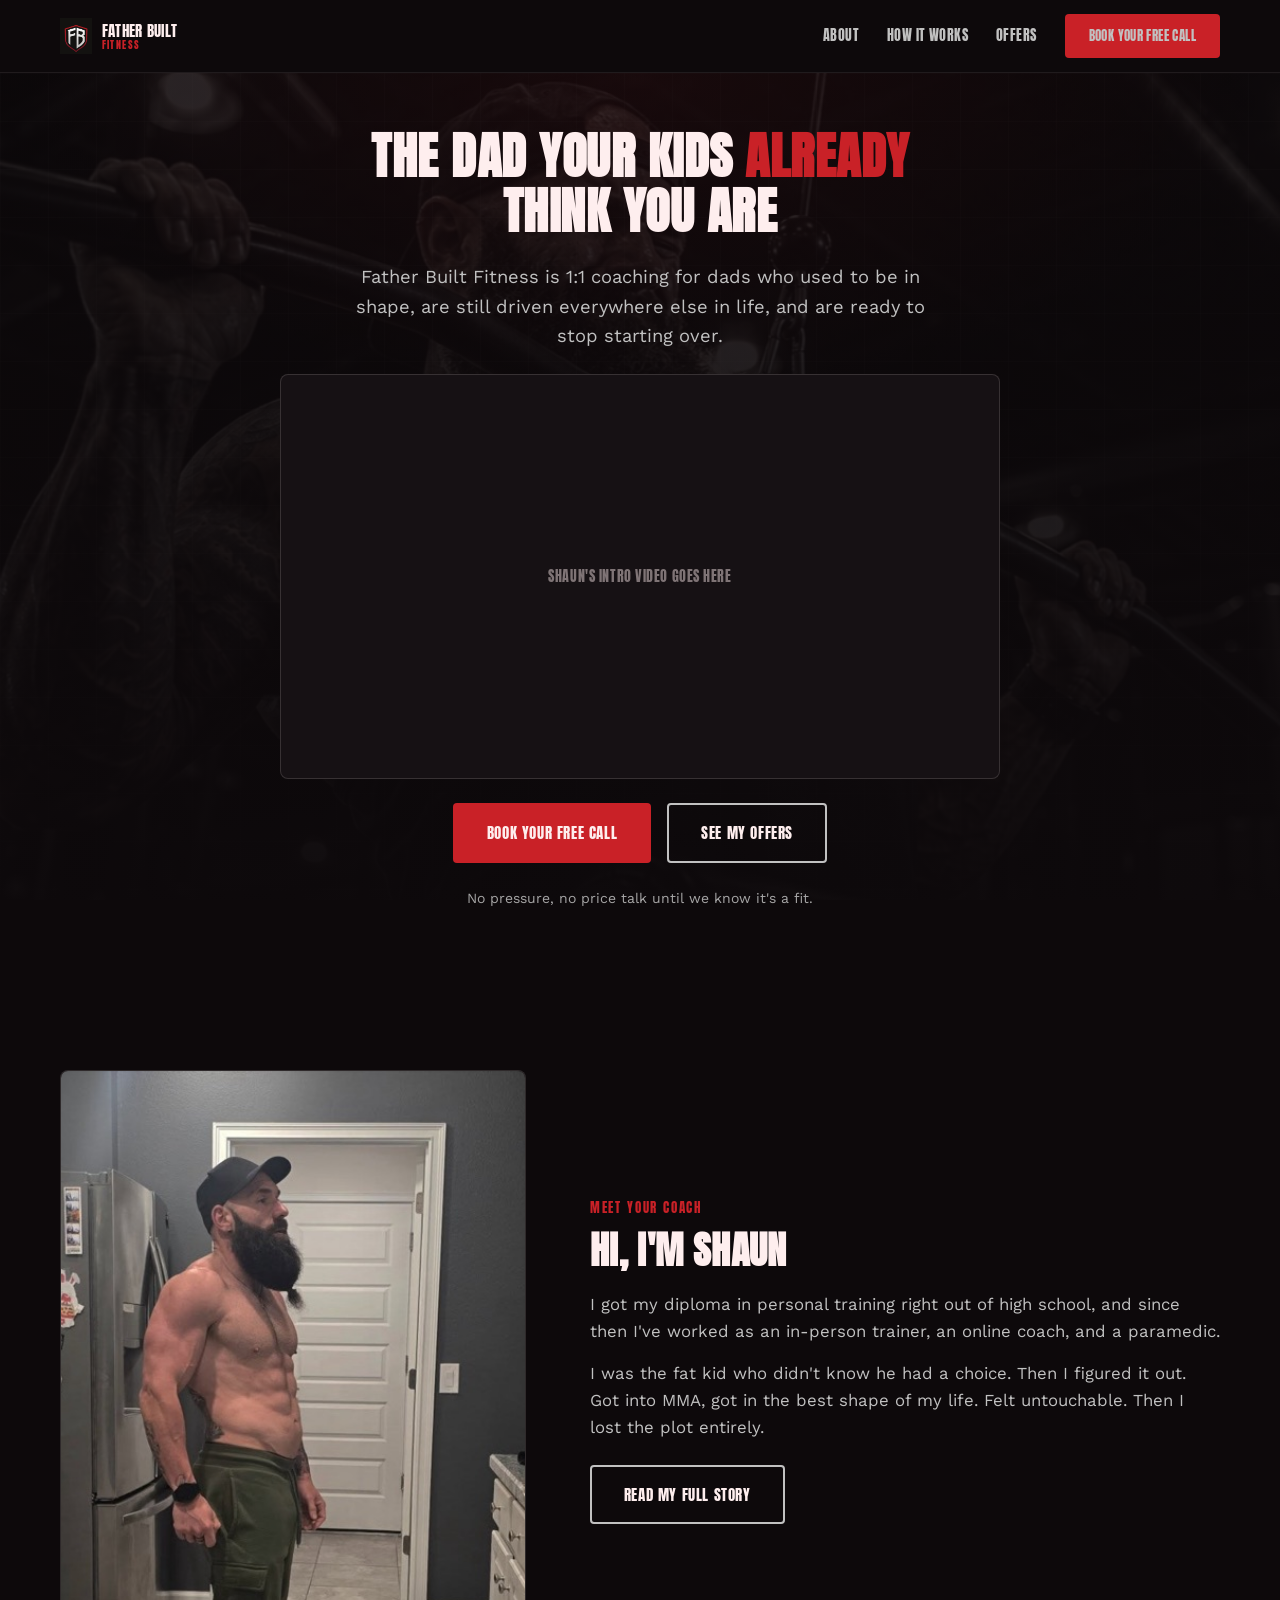
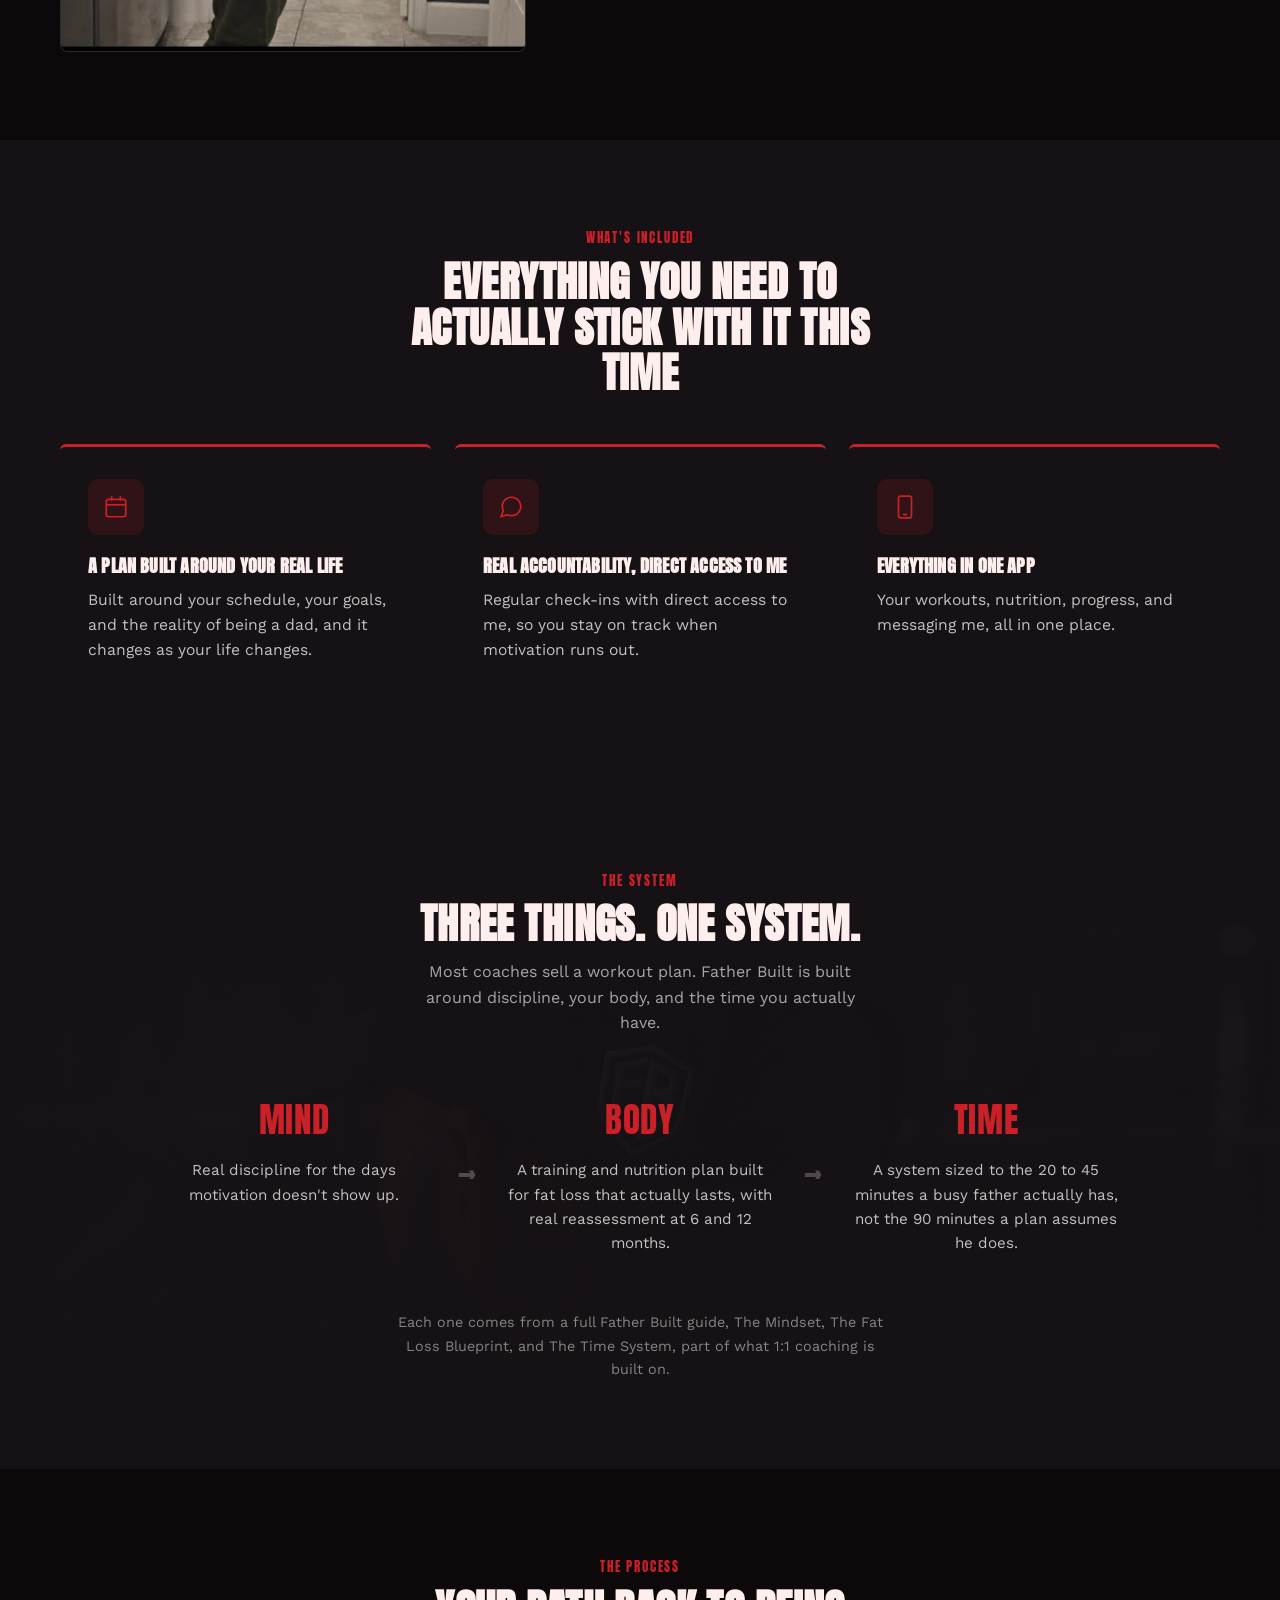
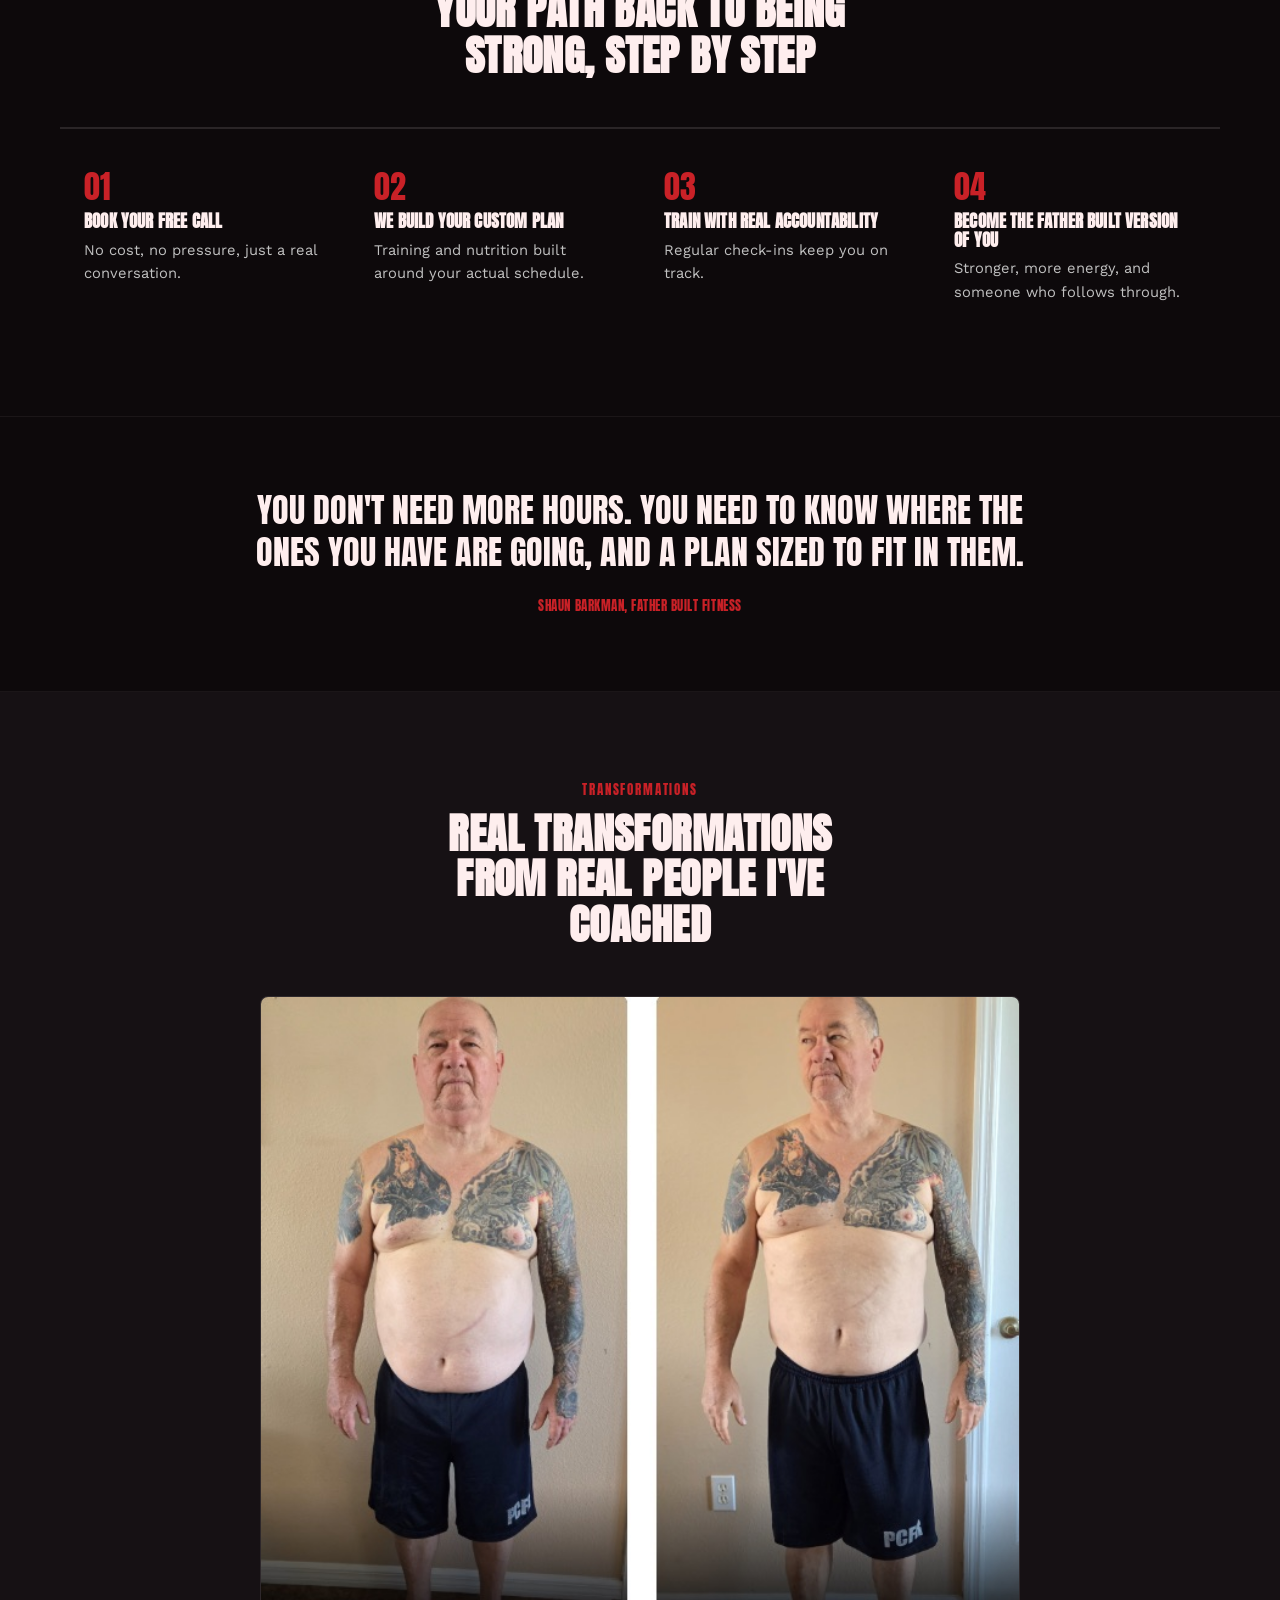
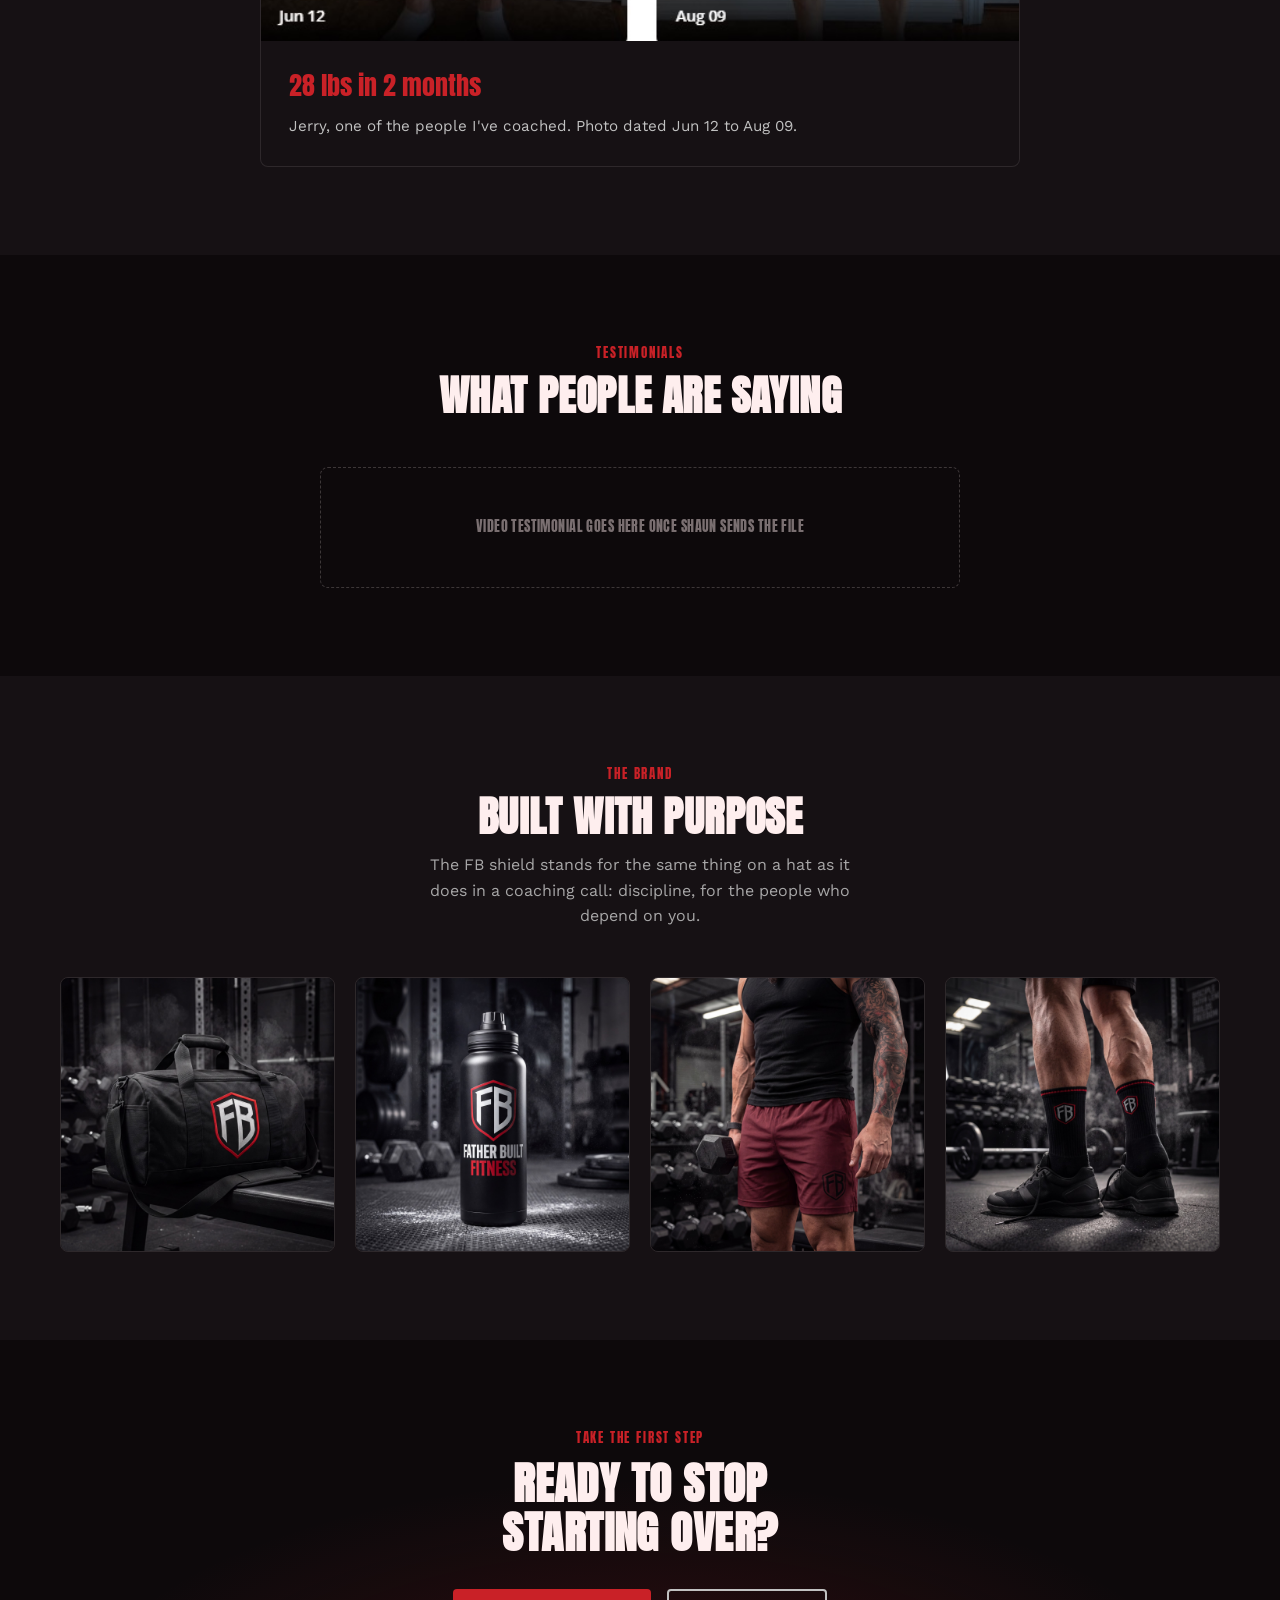
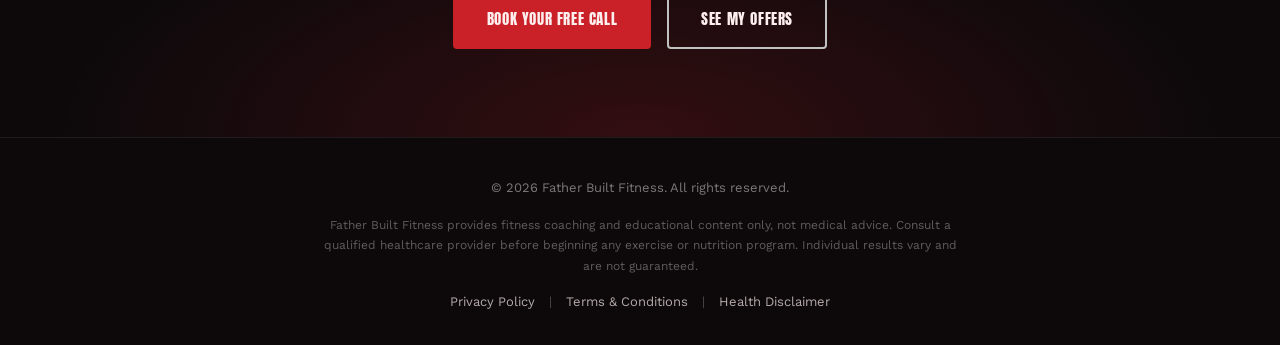
==== index.html @ d39e6366 "Add merch/brand imagery, gear section, and design polish from reference site" ====
<!DOCTYPE html>
<html lang="en">
<head>
<meta charset="UTF-8">
<meta name="viewport" content="width=device-width, initial-scale=1.0">
<title>Father Built Fitness | 1:1 Coaching for Dads</title>
<meta name="description" content="Father Built Fitness is 1:1 coaching for dads who used to be in shape, are still driven everywhere else in life, and are ready to stop starting over.">
<link rel="preconnect" href="https://fonts.googleapis.com">
<link rel="preconnect" href="https://fonts.gstatic.com" crossorigin>
<link href="https://fonts.googleapis.com/css2?family=Anton&family=Work+Sans:wght@400;500;600;700&display=swap" rel="stylesheet">
<link rel="stylesheet" href="css/styles.css?v=14">
</head>
<body>

<header class="site-header">
  <div class="container">
    <a href="/" class="site-logo" aria-label="Father Built Fitness home">
      <img src="images/logo-shield.png" alt="">
      <span>FATHER BUILT<em>FITNESS</em></span>
    </a>

    <nav class="site-nav" aria-label="Primary">
      <a href="#about">About</a>
      <a href="#how-it-works">How It Works</a>
      <a href="offers/">Offers</a>
      <a href="coaching/" class="btn btn-primary">Book Your Free Call</a>
    </nav>

    <button class="nav-toggle" aria-label="Open menu" aria-expanded="false">
      <svg width="22" height="22" viewBox="0 0 24 24" fill="none" stroke="currentColor" stroke-width="2" stroke-linecap="round">
        <line x1="3" y1="6" x2="21" y2="6"></line>
        <line x1="3" y1="12" x2="21" y2="12"></line>
        <line x1="3" y1="18" x2="21" y2="18"></line>
      </svg>
    </button>
  </div>

  <nav class="mobile-menu" data-open="false" aria-label="Mobile">
    <a href="#about">About</a>
    <a href="#how-it-works">How It Works</a>
    <a href="offers/">Offers</a>
    <a href="coaching/" class="btn btn-primary">Book Your Free Call</a>
  </nav>
</header>

<main>

  <!-- Hero -->
  <section class="hero">
    <div class="hero-bg" aria-hidden="true"></div>
    <div class="container">
      <h1>The Dad Your Kids <em>Already</em> Think You Are</h1>

      <p class="hero-subhead">
        Father Built Fitness is 1:1 coaching for dads who used to be in shape, are still driven everywhere else in life, and are ready to stop starting over.
      </p>

      <div class="hero-video-slot">
        Shaun's intro video goes here
      </div>

      <div class="btn-row">
        <a href="coaching/" class="btn btn-primary">Book Your Free Call</a>
        <a href="offers/" class="btn btn-secondary">See My Offers</a>
      </div>

      <p class="hero-cta-note">No pressure, no price talk until we know it's a fit.</p>
    </div>
  </section>

  <!-- About Shaun -->
  <section class="section-black" id="about">
    <div class="container">
      <div class="about-grid">
        <div class="about-photo reveal">
          <img src="images/shaun-about.jpg" alt="Shaun Barkman, Father Built Fitness" loading="lazy">
        </div>

        <div class="about-copy reveal">
          <span class="eyebrow">Meet Your Coach</span>
          <h2>Hi, I'm Shaun</h2>
          <p>
            I got my diploma in personal training right out of high school, and since then I've worked as an in-person trainer, an online coach, and a paramedic.
          </p>
          <p>
            I was the fat kid who didn't know he had a choice. Then I figured it out. Got into MMA, got in the best shape of my life. Felt untouchable. Then I lost the plot entirely.
          </p>

          <div class="story-extra" id="story-extra" hidden>
            <p>Wrong relationships. Drinking. Drugs. Six to eight years where fitness didn't exist in my life. A friend looked at me one day and said something I'll never repeat in full, but the message was clear. I wasn't okay. And I already knew.</p>
            <p>Then my ex cleared the accounts and left state with another man.</p>
            <p>I took my son and I left.</p>
            <p>I break down when I talk about the years before that. Because I was a bad dad. Not absent, but not there. Not really. And that's time I can never get back.</p>
            <p>The day I got full custody was the day everything changed.</p>
            <p>I swore I would not waste another second.</p>
            <p>Getting back into shape was one of the hardest things I've ever done. Not physically, emotionally. I knew where I'd been. I knew how far I'd fallen. I avoided the gym because I was embarrassed by the gap between who I was and who I used to be.</p>
            <p>But I showed up anyway.</p>
            <p>Not because I suddenly had discipline. Not because I found the perfect programme. Because I had a reason that was bigger than the excuses.</p>
            <p>My son was watching.</p>
            <p>I coach men now because I've been the man who had it all physically and threw it away. I've been the man who hated himself in the mirror. I've been the man who couldn't justify spending an hour on himself because the guilt was too heavy.</p>
            <p>I know what that feels like. Which means I know what it takes to get out of it.</p>
            <p>If you're somewhere in this story, this is for you.</p>
            <p>You don't have a discipline problem. You don't have a time problem.</p>
            <p>You have a reason problem. And when you find the right one, everything changes.</p>
          </div>

          <button class="story-toggle btn btn-secondary" type="button" aria-expanded="false" aria-controls="story-extra">
            Read My Full Story
          </button>
        </div>
      </div>
    </div>
  </section>

  <!-- What You Get -->
  <section class="section-soft">
    <div class="container">
      <div class="section-head reveal">
        <span class="eyebrow">What's Included</span>
        <h2>Everything You Need to Actually Stick With It This Time</h2>
      </div>

      <div class="pillars">
        <div class="pillar reveal">
          <div class="icon-badge">
            <svg class="pillar-icon" viewBox="0 0 24 24" fill="none" stroke="currentColor" stroke-width="1.6">
              <rect x="3" y="5" width="18" height="16" rx="2"></rect>
              <line x1="3" y1="10" x2="21" y2="10"></line>
              <line x1="8" y1="2" x2="8" y2="6"></line>
              <line x1="16" y1="2" x2="16" y2="6"></line>
            </svg>
          </div>
          <h3>A Plan Built Around Your Real Life</h3>
          <p>Built around your schedule, your goals, and the reality of being a dad, and it changes as your life changes.</p>
        </div>

        <div class="pillar reveal">
          <div class="icon-badge">
            <svg class="pillar-icon" viewBox="0 0 24 24" fill="none" stroke="currentColor" stroke-width="1.6">
              <path d="M21 11.5a8.38 8.38 0 0 1-.9 3.8 8.5 8.5 0 0 1-7.6 4.7 8.38 8.38 0 0 1-3.8-.9L3 21l1.9-5.7a8.38 8.38 0 0 1-.9-3.8 8.5 8.5 0 0 1 4.7-7.6 8.38 8.38 0 0 1 3.8-.9h.5a8.48 8.48 0 0 1 8 8v.5z"></path>
            </svg>
          </div>
          <h3>Real Accountability, Direct Access to Me</h3>
          <p>Regular check-ins with direct access to me, so you stay on track when motivation runs out.</p>
        </div>

        <div class="pillar reveal">
          <div class="icon-badge">
            <svg class="pillar-icon" viewBox="0 0 24 24" fill="none" stroke="currentColor" stroke-width="1.6">
              <rect x="6" y="2" width="12" height="20" rx="2"></rect>
              <line x1="10" y1="19" x2="14" y2="19"></line>
            </svg>
          </div>
          <h3>Everything in One App</h3>
          <p>Your workouts, nutrition, progress, and messaging me, all in one place.</p>
        </div>
      </div>
    </div>
  </section>

  <!-- Mind, Body, Time framework -->
  <section class="section-soft framework-section">
    <div class="framework-bg" aria-hidden="true"></div>
    <div class="container">
      <div class="section-head reveal">
        <span class="eyebrow">The System</span>
        <h2>Three Things. One System.</h2>
        <p class="section-subhead">Most coaches sell a workout plan. Father Built is built around discipline, your body, and the time you actually have.</p>
      </div>

      <div class="framework-flow">
        <div class="framework-item reveal">
          <span class="framework-label">Mind</span>
          <p>Real discipline for the days motivation doesn't show up.</p>
        </div>
        <div class="framework-arrow" aria-hidden="true">&rarr;</div>
        <div class="framework-item reveal">
          <span class="framework-label">Body</span>
          <p>A training and nutrition plan built for fat loss that actually lasts, with real reassessment at 6 and 12 months.</p>
        </div>
        <div class="framework-arrow" aria-hidden="true">&rarr;</div>
        <div class="framework-item reveal">
          <span class="framework-label">Time</span>
          <p>A system sized to the 20 to 45 minutes a busy father actually has, not the 90 minutes a plan assumes he does.</p>
        </div>
      </div>

      <p class="framework-note reveal">Each one comes from a full Father Built guide, The Mindset, The Fat Loss Blueprint, and The Time System, part of what 1:1 coaching is built on.</p>
    </div>
  </section>

  <!-- How It Works -->
  <section class="section-black" id="how-it-works">
    <div class="container">
      <div class="section-head reveal">
        <span class="eyebrow">The Process</span>
        <h2>Your Path Back to Being Strong, Step by Step</h2>
      </div>

      <div class="steps">
        <div class="step reveal">
          <span class="step-number"></span>
          <h3>Book Your Free Call</h3>
          <p>No cost, no pressure, just a real conversation.</p>
        </div>
        <div class="step reveal">
          <span class="step-number"></span>
          <h3>We Build Your Custom Plan</h3>
          <p>Training and nutrition built around your actual schedule.</p>
        </div>
        <div class="step reveal">
          <span class="step-number"></span>
          <h3>Train With Real Accountability</h3>
          <p>Regular check-ins keep you on track.</p>
        </div>
        <div class="step reveal">
          <span class="step-number"></span>
          <h3>Become the Father Built Version of You</h3>
          <p>Stronger, more energy, and someone who follows through.</p>
        </div>
      </div>
    </div>
  </section>

  <!-- Pull quote -->
  <section class="quote-section">
    <div class="container">
      <blockquote class="pull-quote reveal">
        <p>You don't need more hours. You need to know where the ones you have are going, and a plan sized to fit in them.</p>
        <cite>Shaun Barkman, Father Built Fitness</cite>
      </blockquote>
    </div>
  </section>

  <!-- Real Results -->
  <section class="section-soft">
    <div class="container">
      <div class="section-head reveal">
        <span class="eyebrow">Transformations</span>
        <h2>Real Transformations From Real People I've Coached</h2>
      </div>

      <div class="result-card reveal">
        <img src="images/jerry-before-after.jpg" alt="Jerry's before and after transformation, June 12 to August 9">
        <div class="result-caption">
          <span class="result-number">28 lbs in 2 months</span>
          <p>Jerry, one of the people I've coached. Photo dated Jun 12 to Aug 09.</p>
        </div>
      </div>
    </div>
  </section>

  <!-- Testimonial -->
  <section class="section-black">
    <div class="container">
      <div class="section-head reveal">
        <span class="eyebrow">Testimonials</span>
        <h2>What People Are Saying</h2>
      </div>
      <div class="testimonial-card reveal">
        Video testimonial goes here once Shaun sends the file
      </div>
    </div>
  </section>

  <!-- Gear / Brand -->
  <section class="section-soft">
    <div class="container">
      <div class="section-head reveal">
        <span class="eyebrow">The Brand</span>
        <h2>Built With Purpose</h2>
        <p class="section-subhead">The FB shield stands for the same thing on a hat as it does in a coaching call: discipline, for the people who depend on you.</p>
      </div>

      <div class="gear-grid">
        <div class="gear-item reveal">
          <img src="images/merch-duffel-bag.jpg" alt="Father Built Fitness branded gym duffel bag" loading="lazy">
        </div>
        <div class="gear-item reveal">
          <img src="images/merch-bottle.jpg" alt="Father Built Fitness branded water bottle" loading="lazy">
        </div>
        <div class="gear-item reveal">
          <img src="images/merch-shorts-closeup.jpg" alt="Father Built Fitness branded training shorts" loading="lazy">
        </div>
        <div class="gear-item reveal">
          <img src="images/merch-socks-closeup.jpg" alt="Father Built Fitness branded socks" loading="lazy">
        </div>
      </div>
    </div>
  </section>

  <!-- Final CTA -->
  <section class="final-cta">
    <div class="container">
      <span class="eyebrow">Take The First Step</span>
      <h2>Ready to Stop Starting Over?</h2>
      <div class="btn-row">
        <a href="coaching/" class="btn btn-primary">Book Your Free Call</a>
        <a href="offers/" class="btn btn-secondary">See My Offers</a>
      </div>
    </div>
  </section>

</main>

<footer class="site-footer">
  <div class="container">
    <p class="footer-copyright">&copy; 2026 Father Built Fitness. All rights reserved.</p>
    <p class="footer-legal-note">
      Father Built Fitness provides fitness coaching and educational content only, not medical advice. Consult a qualified healthcare provider before beginning any exercise or nutrition program. Individual results vary and are not guaranteed.
    </p>
    <p class="footer-legal-links">
      <a href="privacy.html">Privacy Policy</a>
      <span aria-hidden="true">|</span>
      <a href="terms.html">Terms &amp; Conditions</a>
      <span aria-hidden="true">|</span>
      <a href="disclaimer.html">Health Disclaimer</a>
    </p>
  </div>
</footer>

<button class="back-to-top" id="back-to-top" aria-label="Back to top" type="button">
  <svg width="20" height="20" viewBox="0 0 24 24" fill="none" stroke="currentColor" stroke-width="2.2" stroke-linecap="round" stroke-linejoin="round">
    <line x1="12" y1="19" x2="12" y2="5"></line>
    <polyline points="6 11 12 5 18 11"></polyline>
  </svg>
</button>

<script src="js/main.js?v=1"></script>
</body>
</html>
---- css/styles.css ----
/* Father Built Fitness — main landing page
   Fonts: Beachwood (brand board) is a paid display font, not licensed/available here.
   Using Anton as the closest free stand-in until Guilherme provides the licensed font file. */

:root {
  --color-black: #0d090b;
  --color-black-soft: #161114;
  --color-red: #c92127;
  --color-dark-red: #7c1824;
  --color-grey: #c1c1c1;
  --color-white: #feeeee;

  --font-display: "Anton", "Impact", sans-serif;
  --font-title2: "Impact", "Anton", sans-serif;
  --font-body: "Work Sans", sans-serif;

  --ease-out: cubic-bezier(0.23, 1, 0.32, 1);
  --ease-in-out: cubic-bezier(0.77, 0, 0.175, 1);

  --max-width: 1200px;
}

* {
  box-sizing: border-box;
}

/* Any element with a `display` rule (buttons especially) can silently defeat
   the native [hidden] attribute at equal specificity. Force it to always win,
   site-wide, so toggling .hidden via JS never fights a component's own CSS. */
[hidden] {
  display: none !important;
}

html {
  scroll-behavior: smooth;
}

body {
  margin: 0;
  background: var(--color-black);
  color: var(--color-grey);
  font-family: var(--font-body);
  line-height: 1.6;
  -webkit-font-smoothing: antialiased;
}

img {
  max-width: 100%;
  display: block;
}

a {
  color: inherit;
}

.container {
  width: 100%;
  max-width: var(--max-width);
  margin: 0 auto;
  padding: 0 20px;
}

h1, h2, h3 {
  font-family: var(--font-display);
  color: var(--color-white);
  text-transform: uppercase;
  letter-spacing: 0.01em;
  margin: 0;
  line-height: 1.1;
}

p {
  margin: 0;
}

/* ---------- Buttons ---------- */

.btn {
  display: inline-flex;
  align-items: center;
  justify-content: center;
  gap: 8px;
  padding: 16px 32px;
  border-radius: 4px;
  font-family: var(--font-title2);
  font-size: 15px;
  letter-spacing: 0.04em;
  text-transform: uppercase;
  text-decoration: none;
  white-space: nowrap;
  border: 2px solid transparent;
  cursor: pointer;
  transition: transform 160ms var(--ease-out), background-color 200ms ease, border-color 200ms ease;
}

.btn:active {
  transform: scale(0.97);
}

.btn-primary {
  background: var(--color-red);
  color: var(--color-white);
}

.btn-primary:hover {
  background: #e0262c;
}

.btn-secondary {
  background: transparent;
  border-color: var(--color-grey);
  color: var(--color-white);
}

.btn-secondary:hover {
  border-color: var(--color-white);
  background: rgba(254, 238, 238, 0.06);
}

.btn-row {
  display: flex;
  flex-wrap: wrap;
  gap: 16px;
}

/* ---------- Header ---------- */

.site-header {
  position: sticky;
  top: 0;
  z-index: 50;
  background: var(--color-black);
  border-bottom: 1px solid rgba(254, 238, 238, 0.08);
}

.site-header .container {
  display: flex;
  align-items: center;
  justify-content: space-between;
  height: 72px;
}

.site-logo {
  display: flex;
  align-items: center;
  gap: 10px;
  text-decoration: none;
}

.site-logo img {
  height: 36px;
  width: auto;
}

.site-logo span {
  font-family: var(--font-display);
  color: var(--color-white);
  font-size: 15px;
  letter-spacing: 0.02em;
  line-height: 1;
}

.site-logo span em {
  display: block;
  font-style: normal;
  color: var(--color-red);
  font-size: 10px;
  letter-spacing: 0.14em;
  margin-top: 2px;
}

.site-nav {
  display: none;
}

@media (min-width: 768px) {
  .site-nav {
    display: flex;
    align-items: center;
    gap: 28px;
  }

  .site-nav a {
    font-family: var(--font-title2);
    font-size: 14px;
    letter-spacing: 0.03em;
    text-transform: uppercase;
    text-decoration: none;
    color: var(--color-grey);
    transition: color 160ms ease;
  }

  .site-nav a:hover {
    color: var(--color-white);
  }

  .site-nav .btn {
    padding: 10px 22px;
    font-size: 13px;
  }
}

.nav-toggle {
  display: flex;
  align-items: center;
  justify-content: center;
  width: 40px;
  height: 40px;
  background: none;
  border: none;
  color: var(--color-white);
  cursor: pointer;
}

@media (min-width: 768px) {
  .nav-toggle {
    display: none;
  }
}

.mobile-menu {
  display: none;
  flex-direction: column;
  gap: 4px;
  background: var(--color-black-soft);
  border-bottom: 1px solid rgba(254, 238, 238, 0.08);
}

.mobile-menu[data-open="true"] {
  display: flex;
}

.mobile-menu a {
  padding: 16px 20px;
  text-decoration: none;
  color: var(--color-grey);
  font-family: var(--font-title2);
  text-transform: uppercase;
  font-size: 14px;
  letter-spacing: 0.03em;
  border-bottom: 1px solid rgba(254, 238, 238, 0.06);
}

.mobile-menu .btn {
  margin: 12px 20px 16px;
}

@media (min-width: 768px) {
  .mobile-menu {
    display: none !important;
  }
}

/* ---------- Offer page header (no nav, small centered logo) ---------- */

.offer-header {
  display: flex;
  justify-content: center;
  padding: 24px 0;
  background: var(--color-black);
}

.offer-logo img {
  height: 40px;
  width: auto;
  display: block;
}

/* ---------- Hero ---------- */

.hero {
  position: relative;
  padding: 56px 0 72px;
  background:
    radial-gradient(ellipse 80% 60% at 50% 0%, rgba(201, 33, 39, 0.22), transparent 60%),
    var(--color-black);
  overflow: hidden;
}

.hero-bg {
  position: absolute;
  inset: 0;
  background-image: url("../images/hero-bg.jpg");
  background-size: cover;
  background-position: center 20%;
  background-attachment: fixed;
  opacity: 0.32;
  filter: grayscale(35%);
}

@media (max-width: 767px) {
  .hero-bg {
    background-attachment: scroll;
  }
}

.hero::after {
  content: "";
  position: absolute;
  inset: 0;
  background:
    linear-gradient(180deg, rgba(13, 9, 11, 0.55) 0%, rgba(13, 9, 11, 0.75) 55%, var(--color-black) 100%),
    linear-gradient(rgba(254, 238, 238, 0.025) 1px, transparent 1px),
    linear-gradient(90deg, rgba(254, 238, 238, 0.025) 1px, transparent 1px);
  background-size: 100% 100%, 48px 48px, 48px 48px;
  pointer-events: none;
}

.hero .container {
  position: relative;
  z-index: 1;
  display: flex;
  flex-direction: column;
  align-items: center;
  text-align: center;
  gap: 24px;
}

.hero h1 {
  font-size: clamp(1.9rem, 4.2vw, 3.1rem);
  max-width: 22ch;
  margin-left: auto;
  margin-right: auto;
}

.hero h1 em {
  font-style: normal;
  color: var(--color-red);
}

.hero-subhead {
  max-width: 52ch;
  font-size: clamp(1rem, 2vw, 1.15rem);
  color: var(--color-grey);
}

.hero-video-slot {
  width: 100%;
  max-width: 720px;
  aspect-ratio: 16 / 9;
  border-radius: 8px;
  border: 1px solid rgba(254, 238, 238, 0.14);
  background: var(--color-black-soft);
  display: flex;
  align-items: center;
  justify-content: center;
  color: rgba(254, 238, 238, 0.45);
  font-family: var(--font-title2);
  text-transform: uppercase;
  letter-spacing: 0.04em;
  font-size: 14px;
  text-align: center;
  padding: 20px;
}

.hero-cta-note {
  font-size: 14px;
  color: rgba(193, 193, 193, 0.85);
}

/* ---------- Section shared ---------- */

section {
  padding: 88px 0;
}

.section-black {
  background: var(--color-black);
}

.section-soft {
  background: var(--color-black-soft);
}

.section-head {
  max-width: 46ch;
  margin: 0 auto 48px;
  text-align: center;
}

.section-head h2 {
  font-size: clamp(1.8rem, 4vw, 2.6rem);
}

.eyebrow {
  display: block;
  font-family: var(--font-title2);
  color: var(--color-red);
  text-transform: uppercase;
  letter-spacing: 0.14em;
  font-size: 13px;
  margin-bottom: 10px;
}

/* ---------- About ---------- */

.about-grid {
  display: grid;
  grid-template-columns: 1fr;
  gap: 40px;
  align-items: center;
}

@media (min-width: 900px) {
  .about-grid {
    grid-template-columns: 0.85fr 1.15fr;
    gap: 64px;
  }
}

.about-photo {
  aspect-ratio: 4 / 5;
  border-radius: 8px;
  border: 1px solid rgba(254, 238, 238, 0.14);
  background: var(--color-black);
  overflow: hidden;
  color: rgba(254, 238, 238, 0.4);
  font-family: var(--font-title2);
  text-transform: uppercase;
  font-size: 13px;
  letter-spacing: 0.04em;
  text-align: center;
}

.about-photo:empty,
.about-photo:not(:has(img)) {
  display: flex;
  align-items: center;
  justify-content: center;
  padding: 24px;
}

.about-photo img {
  width: 100%;
  height: 100%;
  object-fit: cover;
  object-position: center 15%;
  display: block;
}

.about-copy h2 {
  font-size: clamp(1.8rem, 4vw, 2.4rem);
  margin-bottom: 20px;
}

.about-copy p {
  font-size: 1.05rem;
  margin-bottom: 16px;
}

.about-copy .accent {
  color: var(--color-white);
}

.about-note {
  margin-top: 24px;
  padding: 16px 20px;
  border-left: 3px solid var(--color-red);
  background: rgba(201, 33, 39, 0.08);
  font-size: 0.92rem;
  color: rgba(193, 193, 193, 0.9);
}

.story-extra {
  margin-top: 0;
}

.story-extra p:first-child {
  margin-top: 0;
}

.story-toggle {
  margin-top: 8px;
}

/* ---------- What You Get ---------- */

.pillars {
  display: grid;
  grid-template-columns: 1fr;
  gap: 24px;
}

@media (min-width: 768px) {
  .pillars {
    grid-template-columns: repeat(3, 1fr);
  }
}

.pillars {
  perspective: 1200px;
}

.pillar {
  padding: 32px 28px;
  background: var(--color-black-soft);
  border-top: 3px solid var(--color-red);
  border-radius: 6px;
  transform: rotateX(var(--tilt-x, 0deg)) rotateY(var(--tilt-y, 0deg)) translateZ(0);
  transition: transform 200ms var(--ease-out), box-shadow 200ms var(--ease-out);
  will-change: transform;
}

@media (hover: hover) and (pointer: fine) {
  .pillar:hover {
    box-shadow: 0 18px 40px rgba(0, 0, 0, 0.45);
  }
}

.icon-badge {
  width: 56px;
  height: 56px;
  display: flex;
  align-items: center;
  justify-content: center;
  border-radius: 10px;
  background: rgba(201, 33, 39, 0.14);
  margin-bottom: 20px;
}

.pillar-icon {
  width: 26px;
  height: 26px;
  color: var(--color-red);
}

.pillar .icon-badge {
  margin-bottom: 20px;
}

.pillar h3 {
  font-size: 1.15rem;
  margin-bottom: 12px;
}

.pillar p {
  font-size: 0.98rem;
  color: var(--color-grey);
}

/* ---------- Gear / Brand ---------- */

.gear-grid {
  display: grid;
  grid-template-columns: repeat(2, 1fr);
  gap: 16px;
}

@media (min-width: 768px) {
  .gear-grid {
    grid-template-columns: repeat(4, 1fr);
    gap: 20px;
  }
}

.gear-item {
  aspect-ratio: 1 / 1;
  border-radius: 8px;
  overflow: hidden;
  border: 1px solid rgba(254, 238, 238, 0.1);
}

.gear-item img {
  width: 100%;
  height: 100%;
  object-fit: cover;
  transition: transform 300ms var(--ease-out);
}

@media (hover: hover) and (pointer: fine) {
  .gear-item:hover img {
    transform: scale(1.05);
  }
}

/* ---------- Objections list ---------- */

.objections-list {
  list-style: none;
  margin: 0 auto;
  padding: 0;
  max-width: 760px;
  display: flex;
  flex-direction: column;
  gap: 20px;
}

.objections-list li {
  padding: 20px 24px;
  background: var(--color-black-soft);
  border-left: 3px solid var(--color-red);
  border-radius: 4px;
  font-size: 0.98rem;
  color: var(--color-grey);
}

.objections-list strong {
  display: block;
  color: var(--color-white);
  font-family: var(--font-title2);
  font-size: 0.98rem;
  margin-bottom: 8px;
}

/* ---------- Why grid ---------- */

.why-grid {
  display: grid;
  grid-template-columns: 1fr;
  gap: 32px;
  max-width: 900px;
  margin: 0 auto;
}

@media (min-width: 768px) {
  .why-grid {
    grid-template-columns: repeat(3, 1fr);
  }
}

.why-item h3 {
  font-size: 1.1rem;
  margin-bottom: 10px;
  color: var(--color-red);
  text-transform: none;
}

.why-item p {
  font-size: 0.95rem;
  color: var(--color-grey);
}

/* ---------- FAQ ---------- */

.faq-shell {
  max-width: 780px;
}

.faq-list {
  display: flex;
  flex-direction: column;
  gap: 1px;
  background: rgba(254, 238, 238, 0.08);
  border-radius: 8px;
  overflow: hidden;
}

.faq-item {
  background: var(--color-black-soft);
}

.faq-question {
  width: 100%;
  text-align: left;
  padding: 18px 22px;
  background: none;
  border: none;
  color: var(--color-white);
  font-family: var(--font-title2);
  font-size: 0.98rem;
  cursor: pointer;
  display: flex;
  justify-content: space-between;
  align-items: center;
  gap: 16px;
}

.faq-question::after {
  content: "+";
  font-family: var(--font-display);
  color: var(--color-red);
  font-size: 1.2rem;
  flex-shrink: 0;
  transition: transform 200ms var(--ease-out);
}

.faq-question[aria-expanded="true"]::after {
  transform: rotate(45deg);
}

.faq-answer {
  padding: 0 22px 20px;
  font-size: 0.94rem;
  color: var(--color-grey);
}

/* ---------- Framework (Mind / Body / Time) ---------- */

.section-subhead {
  margin-top: 12px;
  font-size: 1rem;
  color: rgba(193, 193, 193, 0.85);
}

.framework-section,
.why-section {
  position: relative;
  overflow: hidden;
}

.framework-bg {
  position: absolute;
  inset: 0;
  background-image: url("../images/merch-cap-back.jpg");
  background-size: cover;
  background-position: center 25%;
  opacity: 0.16;
  filter: grayscale(40%);
}

.framework-section::after {
  content: "";
  position: absolute;
  inset: 0;
  background: linear-gradient(180deg, var(--color-black-soft) 0%, rgba(22, 17, 20, 0.85) 40%, var(--color-black-soft) 100%);
  pointer-events: none;
}

.why-section::after {
  content: "";
  position: absolute;
  inset: 0;
  background: linear-gradient(180deg, var(--color-black) 0%, rgba(13, 9, 11, 0.82) 40%, var(--color-black) 100%);
  pointer-events: none;
}

.framework-section .container,
.why-section .container {
  position: relative;
  z-index: 1;
}

.framework-flow {
  display: flex;
  flex-direction: column;
  align-items: center;
  gap: 20px;
  max-width: 980px;
  margin: 0 auto;
}

@media (min-width: 900px) {
  .framework-flow {
    flex-direction: row;
    align-items: stretch;
  }
}

.framework-item {
  flex: 1;
  text-align: center;
  padding: 8px 12px;
}

.framework-label {
  display: block;
  font-family: var(--font-display);
  font-size: 2.2rem;
  color: var(--color-red);
  text-transform: uppercase;
  margin-bottom: 10px;
  letter-spacing: 0.02em;
}

.framework-item p {
  font-size: 0.95rem;
  color: var(--color-grey);
}

.framework-arrow {
  font-family: var(--font-display);
  font-size: 1.6rem;
  color: rgba(254, 238, 238, 0.25);
  transform: rotate(90deg);
}

@media (min-width: 900px) {
  .framework-arrow {
    transform: none;
    align-self: center;
  }
}

.framework-note {
  margin-top: 48px;
  text-align: center;
  max-width: 56ch;
  margin-left: auto;
  margin-right: auto;
  font-size: 0.9rem;
  color: rgba(193, 193, 193, 0.65);
}

/* ---------- Pull quote ---------- */

.quote-section {
  padding: 72px 0;
  background: var(--color-black);
  border-top: 1px solid rgba(254, 238, 238, 0.06);
  border-bottom: 1px solid rgba(254, 238, 238, 0.06);
}

.pull-quote {
  max-width: 780px;
  margin: 0 auto;
  text-align: center;
}

.pull-quote p {
  font-family: var(--font-display);
  font-size: clamp(1.4rem, 3.4vw, 2.1rem);
  color: var(--color-white);
  text-transform: uppercase;
  line-height: 1.25;
  margin-bottom: 20px;
}

.pull-quote cite {
  font-style: normal;
  font-family: var(--font-title2);
  font-size: 13px;
  letter-spacing: 0.04em;
  text-transform: uppercase;
  color: var(--color-red);
}

/* ---------- How It Works ---------- */

.steps {
  display: grid;
  grid-template-columns: 1fr;
  gap: 0;
  counter-reset: step;
}

@media (min-width: 768px) {
  .steps {
    grid-template-columns: repeat(4, 1fr);
  }
}

.step {
  position: relative;
  padding: 32px 24px 24px;
  border-left: 2px solid rgba(254, 238, 238, 0.12);
}

@media (min-width: 768px) {
  .step {
    border-left: none;
    border-top: 2px solid rgba(254, 238, 238, 0.12);
  }
}

.step-number {
  counter-increment: step;
  font-family: var(--font-display);
  font-size: 2rem;
  color: var(--color-red);
  margin-bottom: 12px;
}

.step-number::before {
  content: counter(step, decimal-leading-zero);
}

.step h3 {
  font-size: 1.05rem;
  margin-bottom: 8px;
}

.step p {
  font-size: 0.92rem;
}

/* ---------- Real Results ---------- */

.result-card {
  max-width: 760px;
  margin: 0 auto;
  background: var(--color-black-soft);
  border-radius: 8px;
  overflow: hidden;
  border: 1px solid rgba(254, 238, 238, 0.1);
  transform: rotateX(var(--tilt-x, 0deg)) rotateY(var(--tilt-y, 0deg)) translateZ(0);
  transition: transform 250ms var(--ease-out), box-shadow 250ms var(--ease-out);
  will-change: transform;
}

@media (hover: hover) and (pointer: fine) {
  .result-card:hover {
    box-shadow: 0 24px 50px rgba(0, 0, 0, 0.5);
  }
}

.result-card img {
  width: 100%;
}

.result-caption {
  padding: 24px 28px 28px;
}

.result-caption .result-number {
  font-family: var(--font-display);
  color: var(--color-red);
  font-size: 1.6rem;
  display: block;
  margin-bottom: 8px;
}

.result-caption p {
  font-size: 0.95rem;
}

/* ---------- Testimonial ---------- */

.testimonial-card {
  max-width: 640px;
  margin: 0 auto;
  padding: 48px 32px;
  text-align: center;
  border: 1px dashed rgba(254, 238, 238, 0.2);
  border-radius: 8px;
  color: rgba(254, 238, 238, 0.45);
  font-family: var(--font-title2);
  text-transform: uppercase;
  font-size: 14px;
  letter-spacing: 0.03em;
}

/* ---------- Final CTA ---------- */

.final-cta {
  text-align: center;
  background:
    radial-gradient(ellipse 70% 100% at 50% 100%, rgba(201, 33, 39, 0.2), transparent 65%),
    var(--color-black);
}

.final-cta h2 {
  font-size: clamp(1.8rem, 4.5vw, 2.8rem);
  margin-bottom: 32px;
  max-width: 18ch;
  margin-left: auto;
  margin-right: auto;
}

.final-cta .btn-row {
  justify-content: center;
}

/* ---------- Footer ---------- */

.site-footer {
  padding: 40px 0 32px;
  background: var(--color-black);
  border-top: 1px solid rgba(254, 238, 238, 0.08);
  text-align: center;
  font-size: 13px;
  color: rgba(193, 193, 193, 0.6);
}

.footer-copyright {
  margin-bottom: 16px;
}

.footer-legal-note {
  max-width: 640px;
  margin: 0 auto 16px;
  font-size: 12px;
  line-height: 1.7;
  color: rgba(193, 193, 193, 0.45);
}

.footer-legal-links a {
  color: rgba(254, 238, 238, 0.7);
  text-decoration: none;
}

.footer-legal-links a:hover {
  color: var(--color-white);
  text-decoration: underline;
}

.footer-legal-links span {
  margin: 0 10px;
  color: rgba(193, 193, 193, 0.35);
}

/* ---------- Legal pages ---------- */

.legal-main {
  padding: 64px 0 96px;
}

.legal-container {
  max-width: 760px;
}

.legal-container .eyebrow {
  font-family: var(--font-title2);
  color: var(--color-red);
  text-transform: uppercase;
  letter-spacing: 0.08em;
  font-size: 13px;
  margin-bottom: 8px;
}

.legal-container h1 {
  font-size: clamp(1.8rem, 4vw, 2.4rem);
  margin-bottom: 8px;
}

.legal-updated {
  color: rgba(193, 193, 193, 0.6);
  font-size: 13px;
  margin-bottom: 32px;
}

.legal-intro {
  font-size: 1.02rem;
  margin-bottom: 32px;
  color: var(--color-grey);
}

.legal-container h2 {
  font-size: 1.2rem;
  text-transform: none;
  margin-top: 36px;
  margin-bottom: 12px;
  color: var(--color-white);
}

.legal-container p,
.legal-container li {
  font-size: 0.97rem;
  margin-bottom: 14px;
  color: var(--color-grey);
}

.legal-container a {
  color: var(--color-red);
}

.legal-note-box {
  margin: 28px 0;
  padding: 18px 22px;
  background: var(--color-black-soft);
  border-left: 3px solid var(--color-red);
  border-radius: 4px;
  font-size: 0.92rem;
}

/* ---------- Booking widget (design preview, not yet wired to a live backend) ---------- */

.booking-page {
  min-height: 100dvh;
  display: flex;
  flex-direction: column;
}

.booking-hero {
  padding: 64px 0 32px;
  text-align: center;
  background:
    radial-gradient(ellipse 70% 50% at 50% 0%, rgba(201, 33, 39, 0.18), transparent 60%),
    var(--color-black);
}

.booking-hero h1 {
  font-size: clamp(1.8rem, 4vw, 2.6rem);
  max-width: 20ch;
  margin: 0 auto 12px;
}

.booking-hero p {
  color: var(--color-grey);
  max-width: 46ch;
  margin: 0 auto;
}

.booking-shell {
  padding: 0 0 80px;
}

.booking-card {
  max-width: 460px;
  margin: 0 auto;
  background: var(--color-black-soft);
  border: 1px solid rgba(254, 238, 238, 0.1);
  border-radius: 10px;
  padding: 28px;
}

.booking-step-heading {
  font-family: var(--font-title2);
  text-transform: uppercase;
  letter-spacing: 0.03em;
  font-size: 14px;
  color: var(--color-white);
  margin: 0 0 16px;
}

.booking-calendar-header {
  display: flex;
  align-items: center;
  justify-content: space-between;
  margin-bottom: 14px;
}

.booking-cal-nav {
  width: 32px;
  height: 32px;
  border-radius: 50%;
  border: 1px solid rgba(254, 238, 238, 0.16);
  background: transparent;
  color: var(--color-white);
  cursor: pointer;
  font-size: 16px;
  transition: background-color 160ms ease, transform 160ms var(--ease-out);
}

.booking-cal-nav:hover {
  background: rgba(254, 238, 238, 0.08);
}

.booking-cal-nav:active {
  transform: scale(0.92);
}

.booking-calendar-month {
  font-family: var(--font-title2);
  font-size: 14px;
  text-transform: uppercase;
  letter-spacing: 0.03em;
}

.booking-calendar-weekdays,
.booking-calendar-grid {
  display: grid;
  grid-template-columns: repeat(7, 1fr);
  gap: 4px;
  text-align: center;
}

.booking-calendar-weekdays {
  font-size: 11px;
  text-transform: uppercase;
  letter-spacing: 0.04em;
  color: rgba(193, 193, 193, 0.55);
  margin-bottom: 6px;
}

.booking-day {
  aspect-ratio: 1;
  display: flex;
  align-items: center;
  justify-content: center;
  border-radius: 6px;
  font-size: 13px;
  background: transparent;
  border: 1px solid transparent;
  color: rgba(193, 193, 193, 0.35);
  cursor: default;
}

.booking-day[data-available="true"] {
  color: var(--color-white);
  border-color: rgba(254, 238, 238, 0.14);
  cursor: pointer;
  transition: transform 160ms var(--ease-out), background-color 160ms ease, border-color 160ms ease;
}

.booking-day[data-available="true"]:hover {
  background: rgba(201, 33, 39, 0.12);
  border-color: var(--color-red);
}

.booking-day[data-selected="true"] {
  background: var(--color-red);
  border-color: var(--color-red);
  color: var(--color-white);
}

.booking-times {
  margin-top: 24px;
}

.booking-slots-times {
  display: grid;
  grid-template-columns: repeat(2, 1fr);
  gap: 10px;
}

.booking-time-btn {
  padding: 12px;
  border-radius: 6px;
  border: 1px solid rgba(254, 238, 238, 0.14);
  background: transparent;
  color: var(--color-white);
  font-family: var(--font-body);
  font-size: 14px;
  cursor: pointer;
  transition: transform 160ms var(--ease-out), background-color 160ms ease, border-color 160ms ease;
}

.booking-time-btn:hover {
  border-color: var(--color-red);
  background: rgba(201, 33, 39, 0.1);
}

.booking-time-btn:active {
  transform: scale(0.96);
}

.booking-recap {
  margin-bottom: 20px;
  padding: 14px 16px;
  background: var(--color-black);
  border-radius: 6px;
  font-size: 0.92rem;
  color: var(--color-grey);
}

.booking-field {
  margin-bottom: 16px;
}

.booking-field span {
  display: block;
  font-size: 13px;
  color: var(--color-grey);
  margin-bottom: 6px;
}

.booking-field input {
  width: 100%;
  padding: 12px 14px;
  border-radius: 6px;
  border: 1px solid rgba(254, 238, 238, 0.16);
  background: var(--color-black);
  color: var(--color-white);
  font-family: var(--font-body);
  font-size: 15px;
}

.booking-field input:focus {
  outline: none;
  border-color: var(--color-red);
}

.booking-field input::placeholder {
  color: rgba(193, 193, 193, 0.4);
}

.booking-form-actions {
  display: flex;
  gap: 12px;
  margin-top: 20px;
}

.booking-form-actions .btn {
  flex: 1;
}

.booking-confirm {
  text-align: center;
  padding: 12px 0;
}

.booking-confirm-icon {
  width: 52px;
  height: 52px;
  border-radius: 50%;
  background: var(--color-red);
  color: var(--color-white);
  display: flex;
  align-items: center;
  justify-content: center;
  margin: 0 auto 16px;
  font-size: 22px;
}

.booking-confirm h3 {
  color: var(--color-white);
  font-family: var(--font-display);
  text-transform: uppercase;
  margin-bottom: 10px;
}

.booking-confirm p {
  color: var(--color-grey);
  font-size: 0.92rem;
}

.booking-preview-flag {
  max-width: 460px;
  margin: 0 auto 20px;
  padding: 12px 16px;
  border: 1px dashed rgba(254, 238, 238, 0.2);
  border-radius: 6px;
  text-align: center;
  font-size: 12px;
  color: rgba(254, 238, 238, 0.45);
  text-transform: uppercase;
  letter-spacing: 0.03em;
}

/* ---------- Apply modal ---------- */

.apply-modal {
  position: fixed;
  inset: 0;
  z-index: 100;
  display: flex;
  align-items: center;
  justify-content: center;
  padding: 20px;
}

.apply-modal[hidden] {
  display: none !important;
}

.apply-modal-backdrop {
  position: absolute;
  inset: 0;
  background: rgba(13, 9, 11, 0.78);
  backdrop-filter: blur(3px);
  cursor: pointer;
}

.apply-modal-dialog {
  position: relative;
  z-index: 1;
  width: min(520px, 100%);
  max-height: min(90vh, 720px);
  overflow-y: auto;
  background: var(--color-black-soft);
  border: 1px solid rgba(254, 238, 238, 0.12);
  border-radius: 10px;
  box-shadow: 0 32px 80px rgba(0, 0, 0, 0.5);
}

.apply-modal-close {
  position: absolute;
  top: 12px;
  right: 12px;
  z-index: 2;
  width: 36px;
  height: 36px;
  border-radius: 50%;
  border: 1px solid rgba(254, 238, 238, 0.16);
  background: var(--color-black);
  color: var(--color-white);
  font-size: 20px;
  line-height: 1;
  cursor: pointer;
  transition: background-color 160ms ease, transform 160ms var(--ease-out);
}

.apply-modal-close:hover {
  background: var(--color-red);
}

.apply-modal-body {
  padding: 32px 28px;
}

.apply-modal-body .eyebrow {
  font-family: var(--font-title2);
  color: var(--color-red);
  text-transform: uppercase;
  letter-spacing: 0.06em;
  font-size: 12px;
  margin-bottom: 6px;
}

.apply-modal-body h2 {
  font-size: 1.4rem;
  margin-bottom: 10px;
}

.apply-modal-intro {
  font-size: 0.92rem;
  color: var(--color-grey);
  margin-bottom: 24px;
}

.progress-header {
  margin-bottom: 24px;
}

.progress-steps {
  display: block;
  font-size: 12px;
  text-transform: uppercase;
  letter-spacing: 0.04em;
  color: rgba(193, 193, 193, 0.6);
  margin-bottom: 8px;
}

.progress-bar {
  height: 6px;
  border-radius: 4px;
  background: rgba(254, 238, 238, 0.08);
  overflow: hidden;
}

.progress-fill {
  display: block;
  height: 100%;
  width: 33%;
  background: var(--color-red);
  transition: width 250ms var(--ease-out);
}

.form-step-question {
  font-family: var(--font-title2);
  font-size: 0.98rem;
  color: var(--color-white);
  margin-bottom: 16px;
}

.choice-grid,
.scale-grid {
  display: grid;
  grid-template-columns: repeat(2, 1fr);
  gap: 10px;
}

.scale-grid {
  grid-template-columns: repeat(5, 1fr);
}

.choice-card {
  position: relative;
  display: block;
}

.choice-card input {
  position: absolute;
  width: 1px;
  height: 1px;
  margin: -1px;
  padding: 0;
  border: 0;
  clip: rect(0, 0, 0, 0);
  overflow: hidden;
}

.choice-card span {
  display: flex;
  align-items: center;
  justify-content: center;
  min-height: 46px;
  padding: 10px 12px;
  border-radius: 6px;
  border: 1px solid rgba(254, 238, 238, 0.14);
  background: var(--color-black);
  color: var(--color-grey);
  font-size: 0.88rem;
  text-align: center;
  cursor: pointer;
  transition: border-color 160ms ease, background-color 160ms ease, color 160ms ease;
}

.choice-card:hover span {
  border-color: rgba(254, 238, 238, 0.3);
}

.choice-card input:checked + span {
  background: var(--color-red);
  border-color: var(--color-red);
  color: var(--color-white);
}

.choice-card input:focus-visible + span {
  outline: 2px solid var(--color-red);
  outline-offset: 2px;
}

.form-navigation {
  display: flex;
  gap: 12px;
  margin-top: 28px;
}

.form-navigation .btn {
  flex: 1;
}

.apply-booking-shell .booking-card {
  border: none;
  background: none;
  padding: 0;
  max-width: none;
}

/* ---------- Back to top ---------- */

.back-to-top {
  position: fixed;
  right: 20px;
  bottom: 20px;
  z-index: 40;
  width: 46px;
  height: 46px;
  border-radius: 50%;
  border: 1px solid rgba(254, 238, 238, 0.16);
  background: var(--color-black-soft);
  color: var(--color-white);
  display: flex;
  align-items: center;
  justify-content: center;
  cursor: pointer;
  opacity: 0;
  transform: translateY(8px) scale(0.95);
  pointer-events: none;
  transition: opacity 200ms var(--ease-out), transform 200ms var(--ease-out), background-color 160ms ease, border-color 160ms ease;
}

.back-to-top[data-visible="true"] {
  opacity: 1;
  transform: translateY(0) scale(1);
  pointer-events: auto;
}

.back-to-top:hover {
  background: var(--color-red);
  border-color: var(--color-red);
}

.back-to-top:active {
  transform: scale(0.94);
}

/* ---------- Scroll reveal ---------- */

.reveal {
  opacity: 0;
  transform: translateY(16px);
  transition: opacity 500ms var(--ease-out), transform 500ms var(--ease-out);
}

.reveal.is-visible {
  opacity: 1;
  transform: translateY(0);
}

/* Tilt-capable cards need to win the cascade over the plain reveal transform once visible */
.pillar.reveal.is-visible,
.result-card.reveal.is-visible {
  transform: rotateX(var(--tilt-x, 0deg)) rotateY(var(--tilt-y, 0deg)) translateZ(0);
}

@media (prefers-reduced-motion: reduce) {
  html {
    scroll-behavior: auto;
  }

  .reveal {
    opacity: 1;
    transform: none;
    transition: none;
  }
}
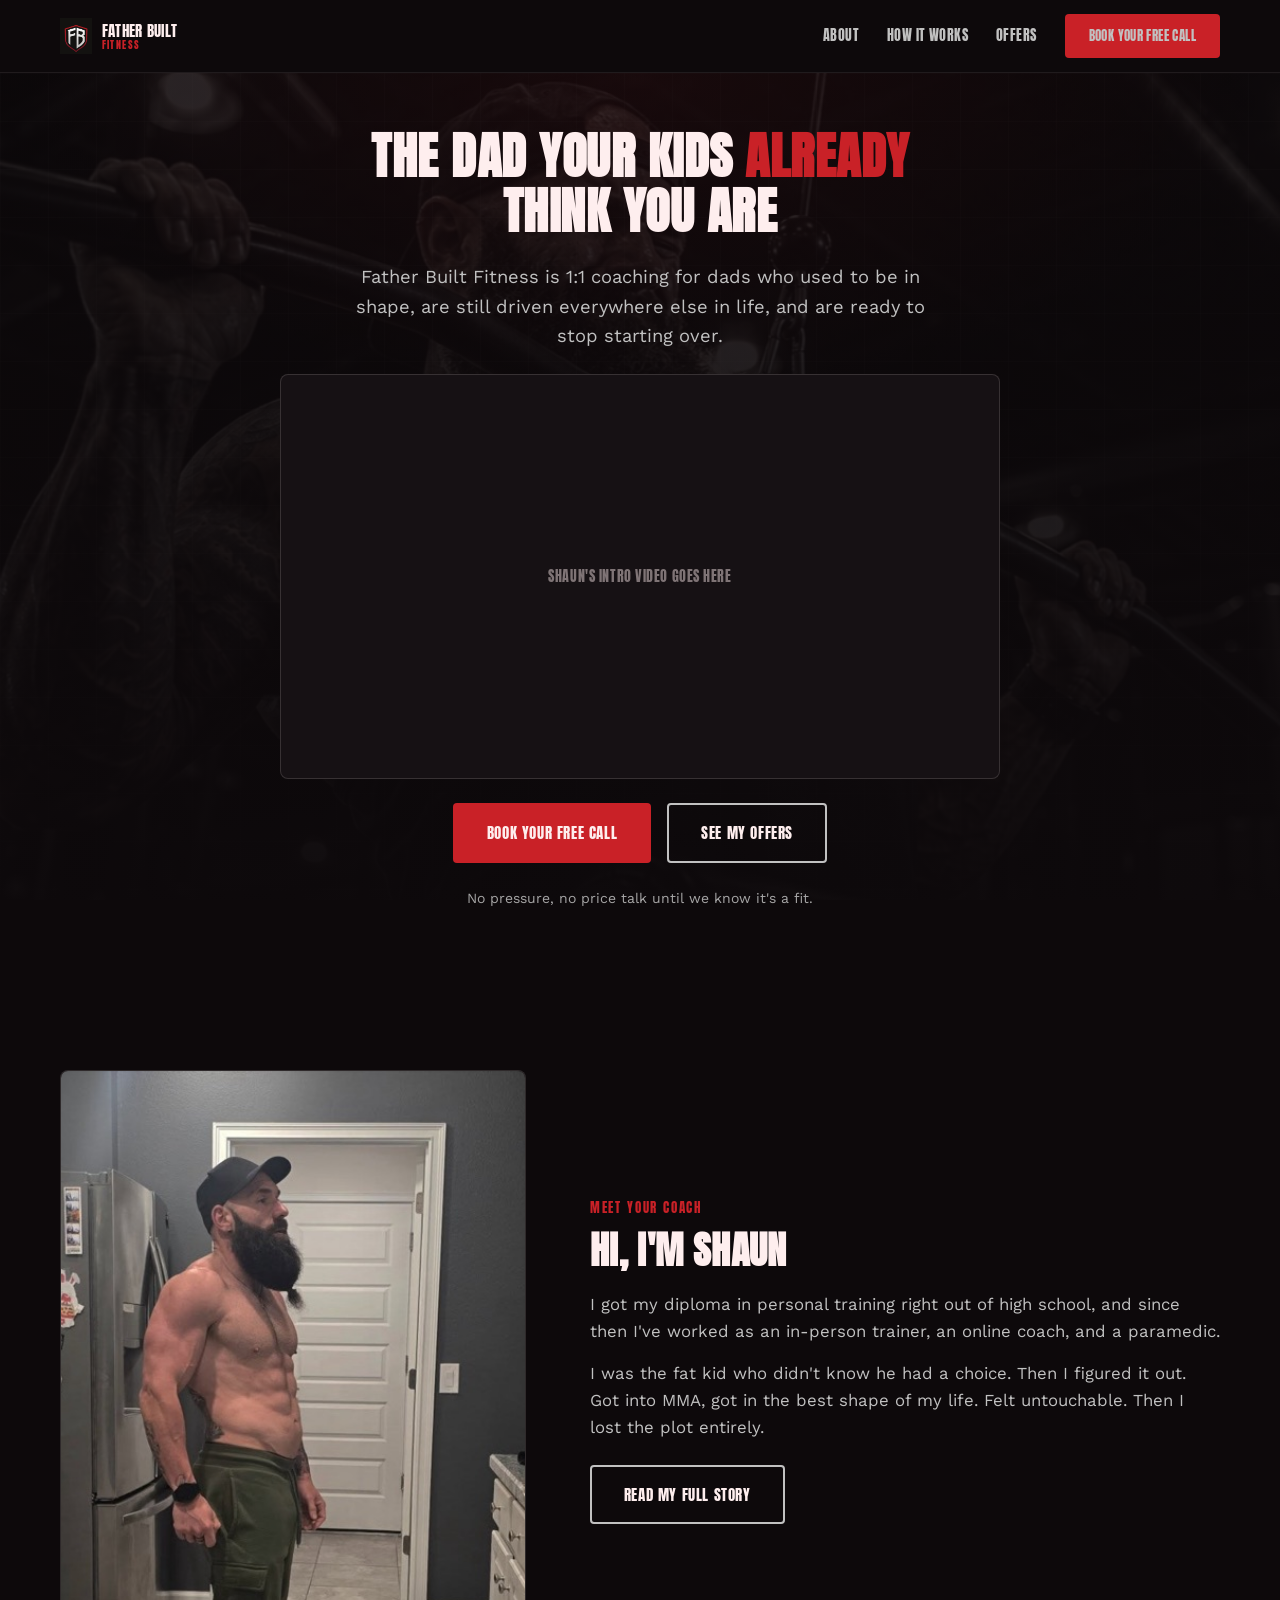
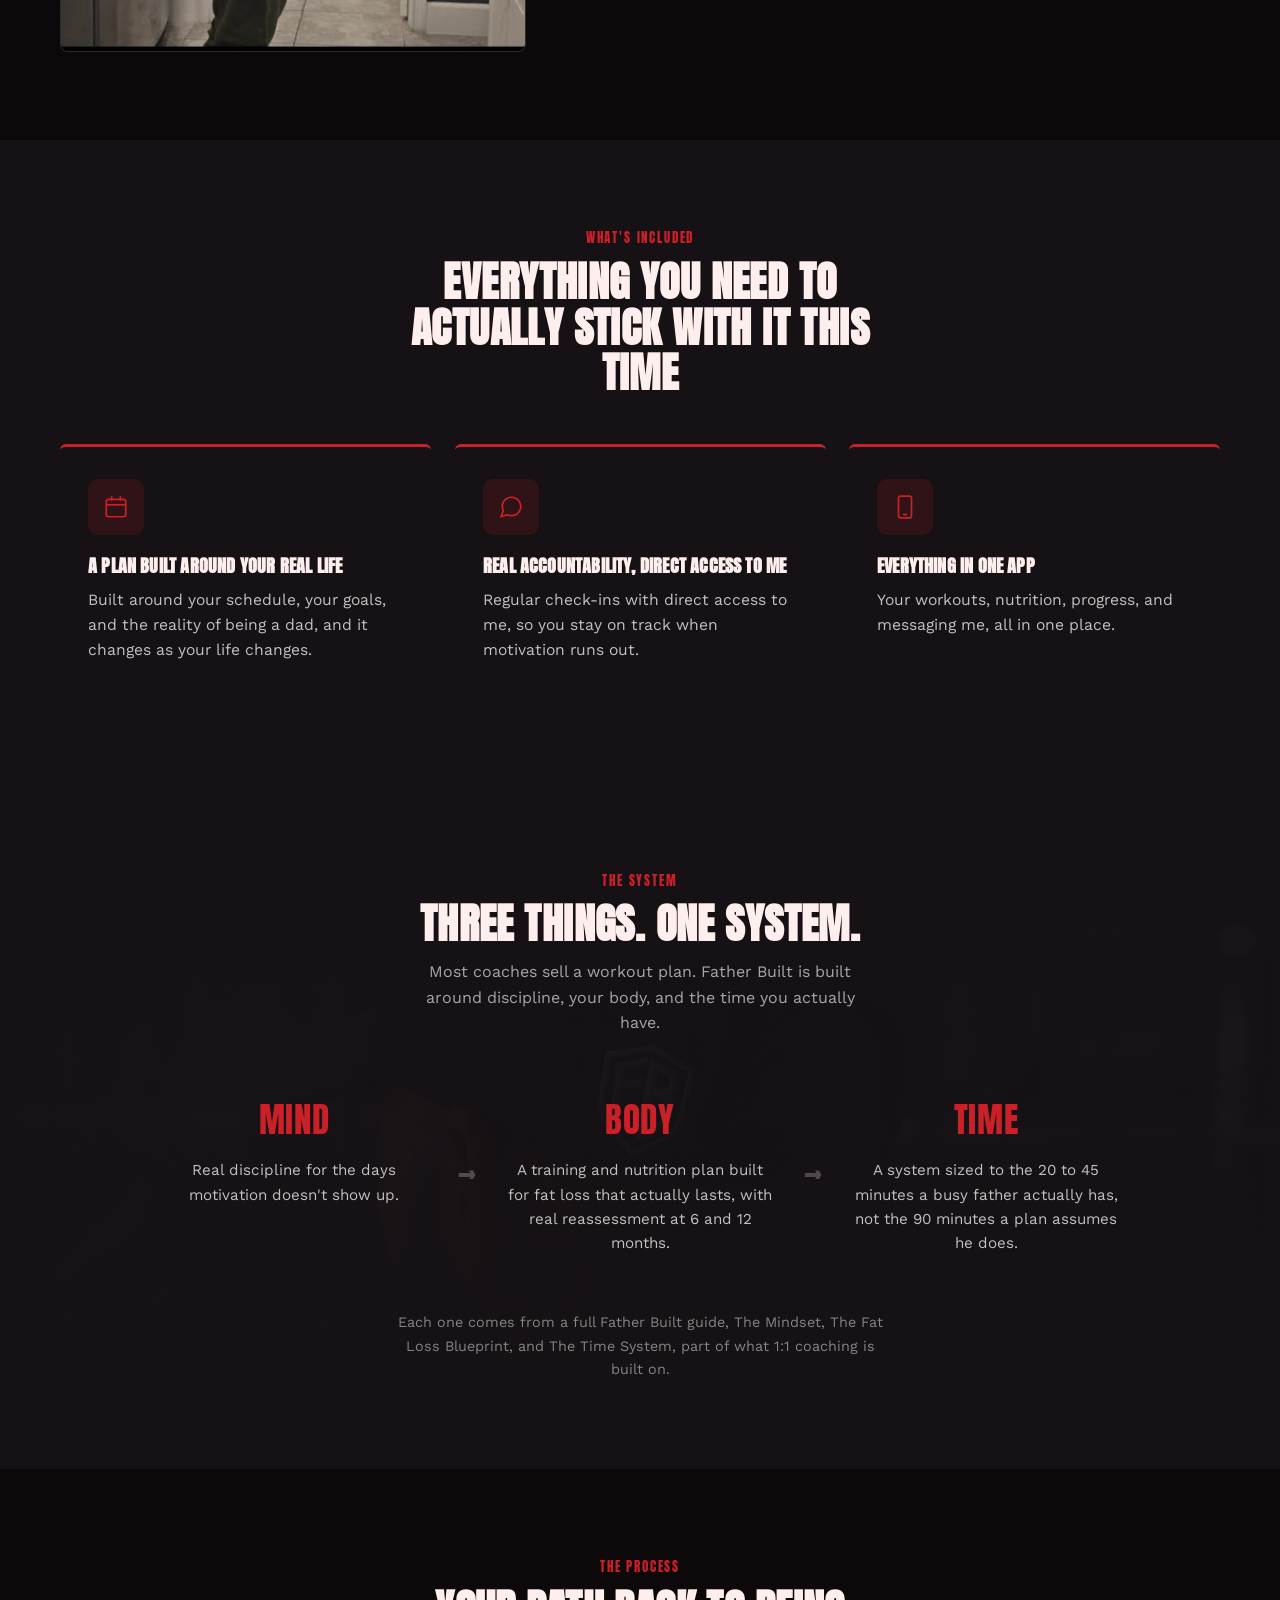
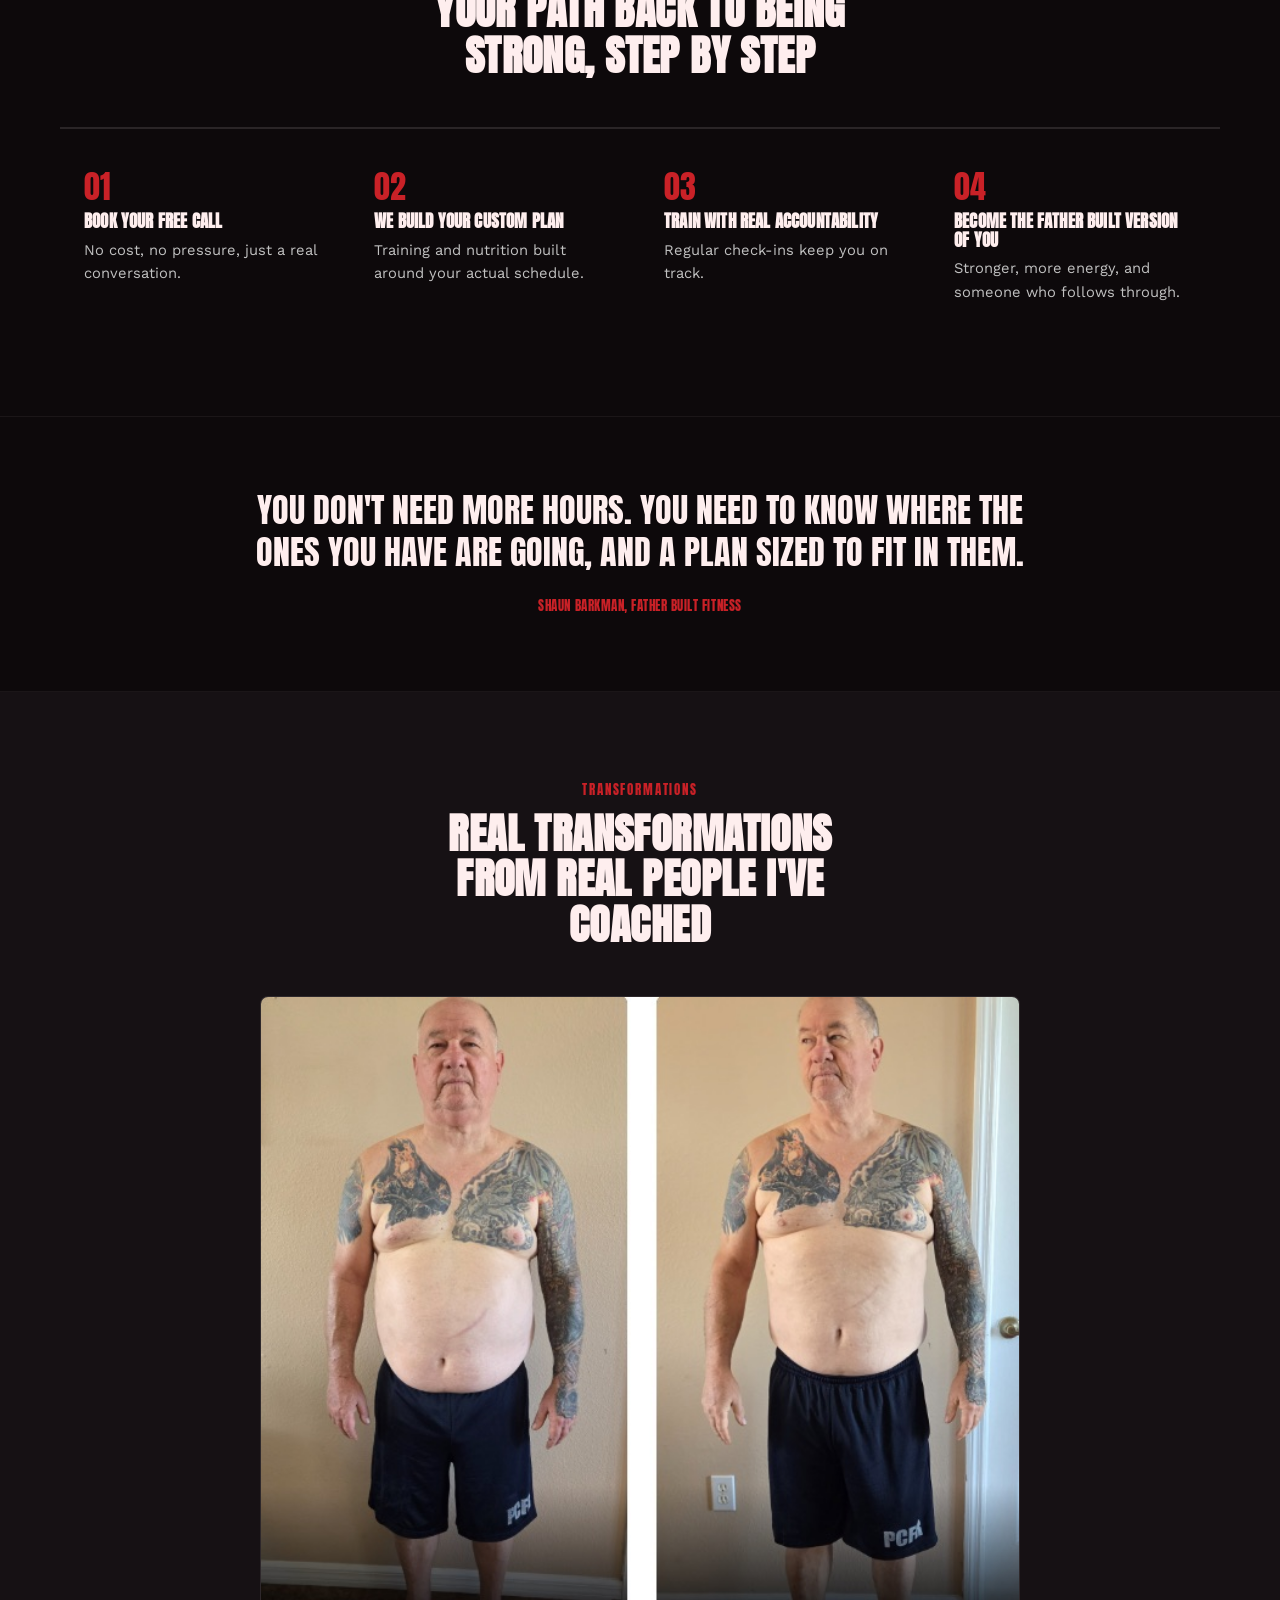
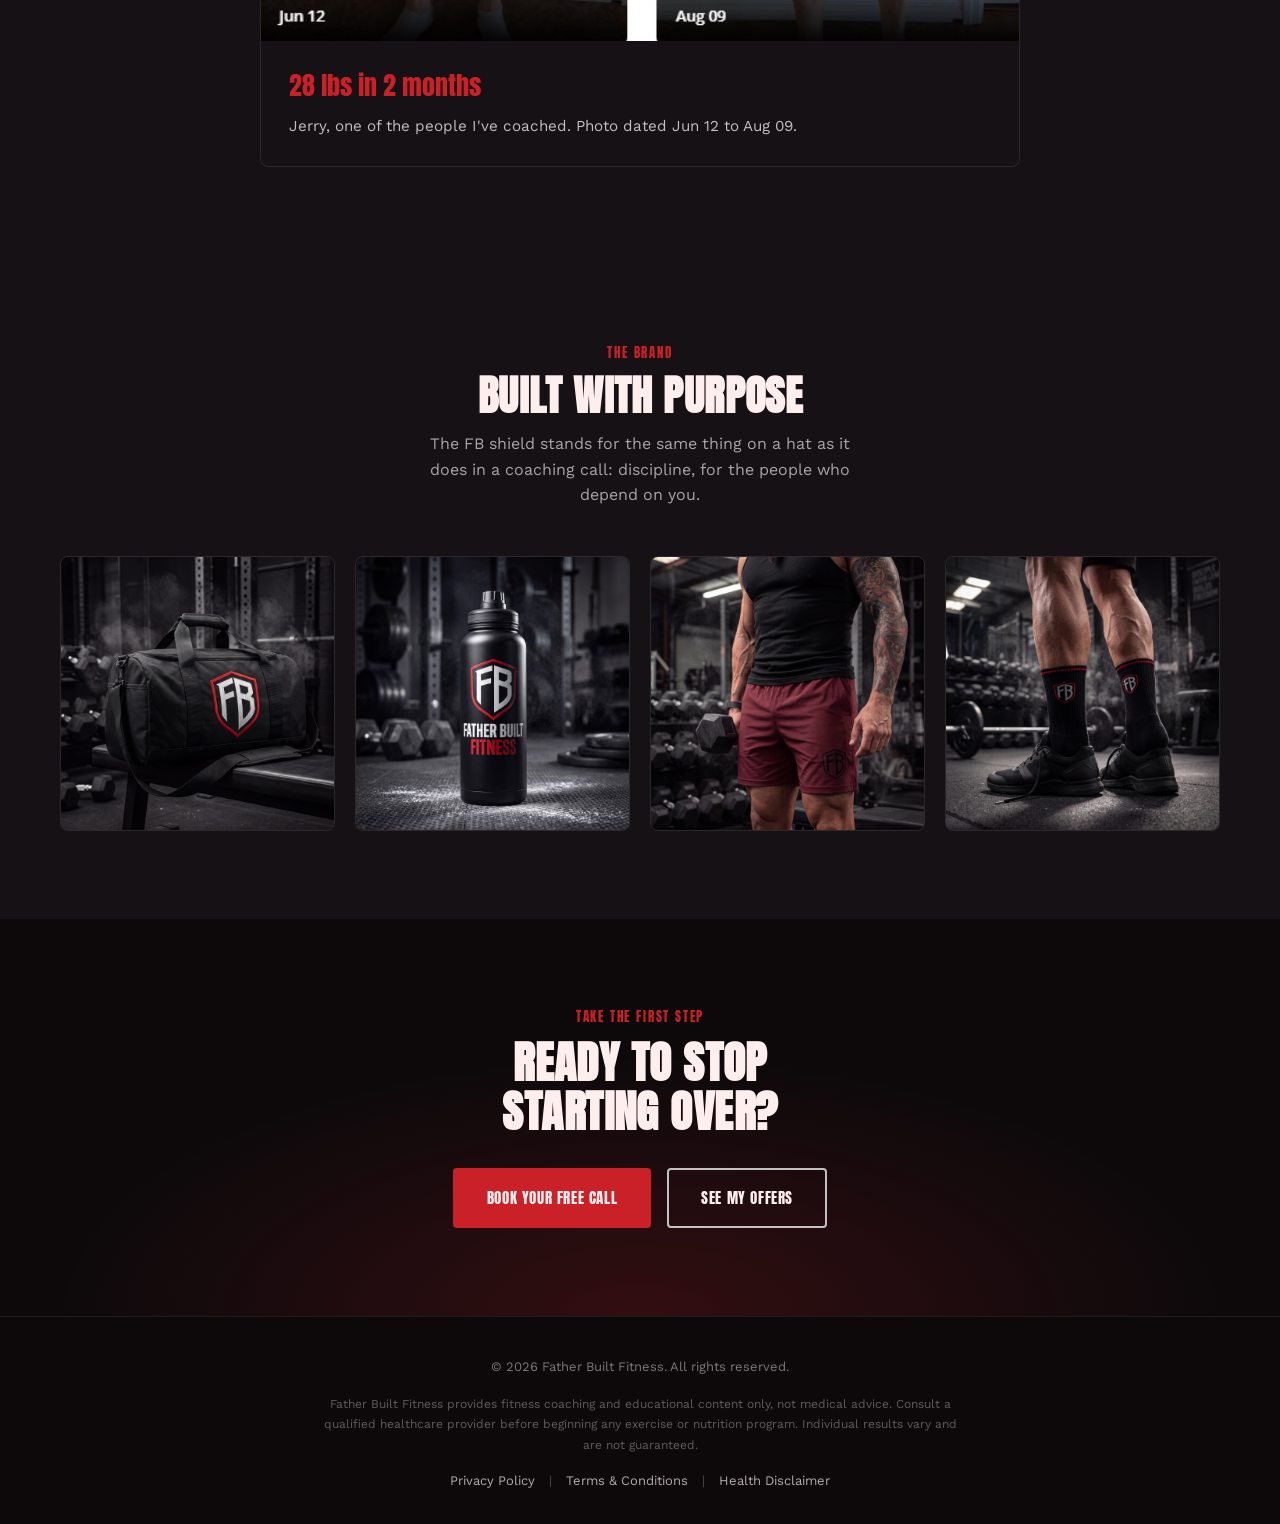
==== commit a32eed0e: "Remove placeholder video testimonial section" ====
--- a/index.html
+++ b/index.html
@@ -8,7 +8,7 @@
 <link rel="preconnect" href="https://fonts.googleapis.com">
 <link rel="preconnect" href="https://fonts.gstatic.com" crossorigin>
 <link href="https://fonts.googleapis.com/css2?family=Anton&family=Work+Sans:wght@400;500;600;700&display=swap" rel="stylesheet">
-<link rel="stylesheet" href="css/styles.css?v=14">
+<link rel="stylesheet" href="css/styles.css?v=15">
 </head>
 <body>
 
@@ -250,19 +250,6 @@
     </div>
   </section>
 
-  <!-- Testimonial -->
-  <section class="section-black">
-    <div class="container">
-      <div class="section-head reveal">
-        <span class="eyebrow">Testimonials</span>
-        <h2>What People Are Saying</h2>
-      </div>
-      <div class="testimonial-card reveal">
-        Video testimonial goes here once Shaun sends the file
-      </div>
-    </div>
-  </section>
-
   <!-- Gear / Brand -->
   <section class="section-soft">
     <div class="container">
--- a/css/styles.css
+++ b/css/styles.css
@@ -911,22 +911,6 @@
 
 .result-caption p {
   font-size: 0.95rem;
-}
-
-/* ---------- Testimonial ---------- */
-
-.testimonial-card {
-  max-width: 640px;
-  margin: 0 auto;
-  padding: 48px 32px;
-  text-align: center;
-  border: 1px dashed rgba(254, 238, 238, 0.2);
-  border-radius: 8px;
-  color: rgba(254, 238, 238, 0.45);
-  font-family: var(--font-title2);
-  text-transform: uppercase;
-  font-size: 14px;
-  letter-spacing: 0.03em;
 }
 
 /* ---------- Final CTA ---------- */
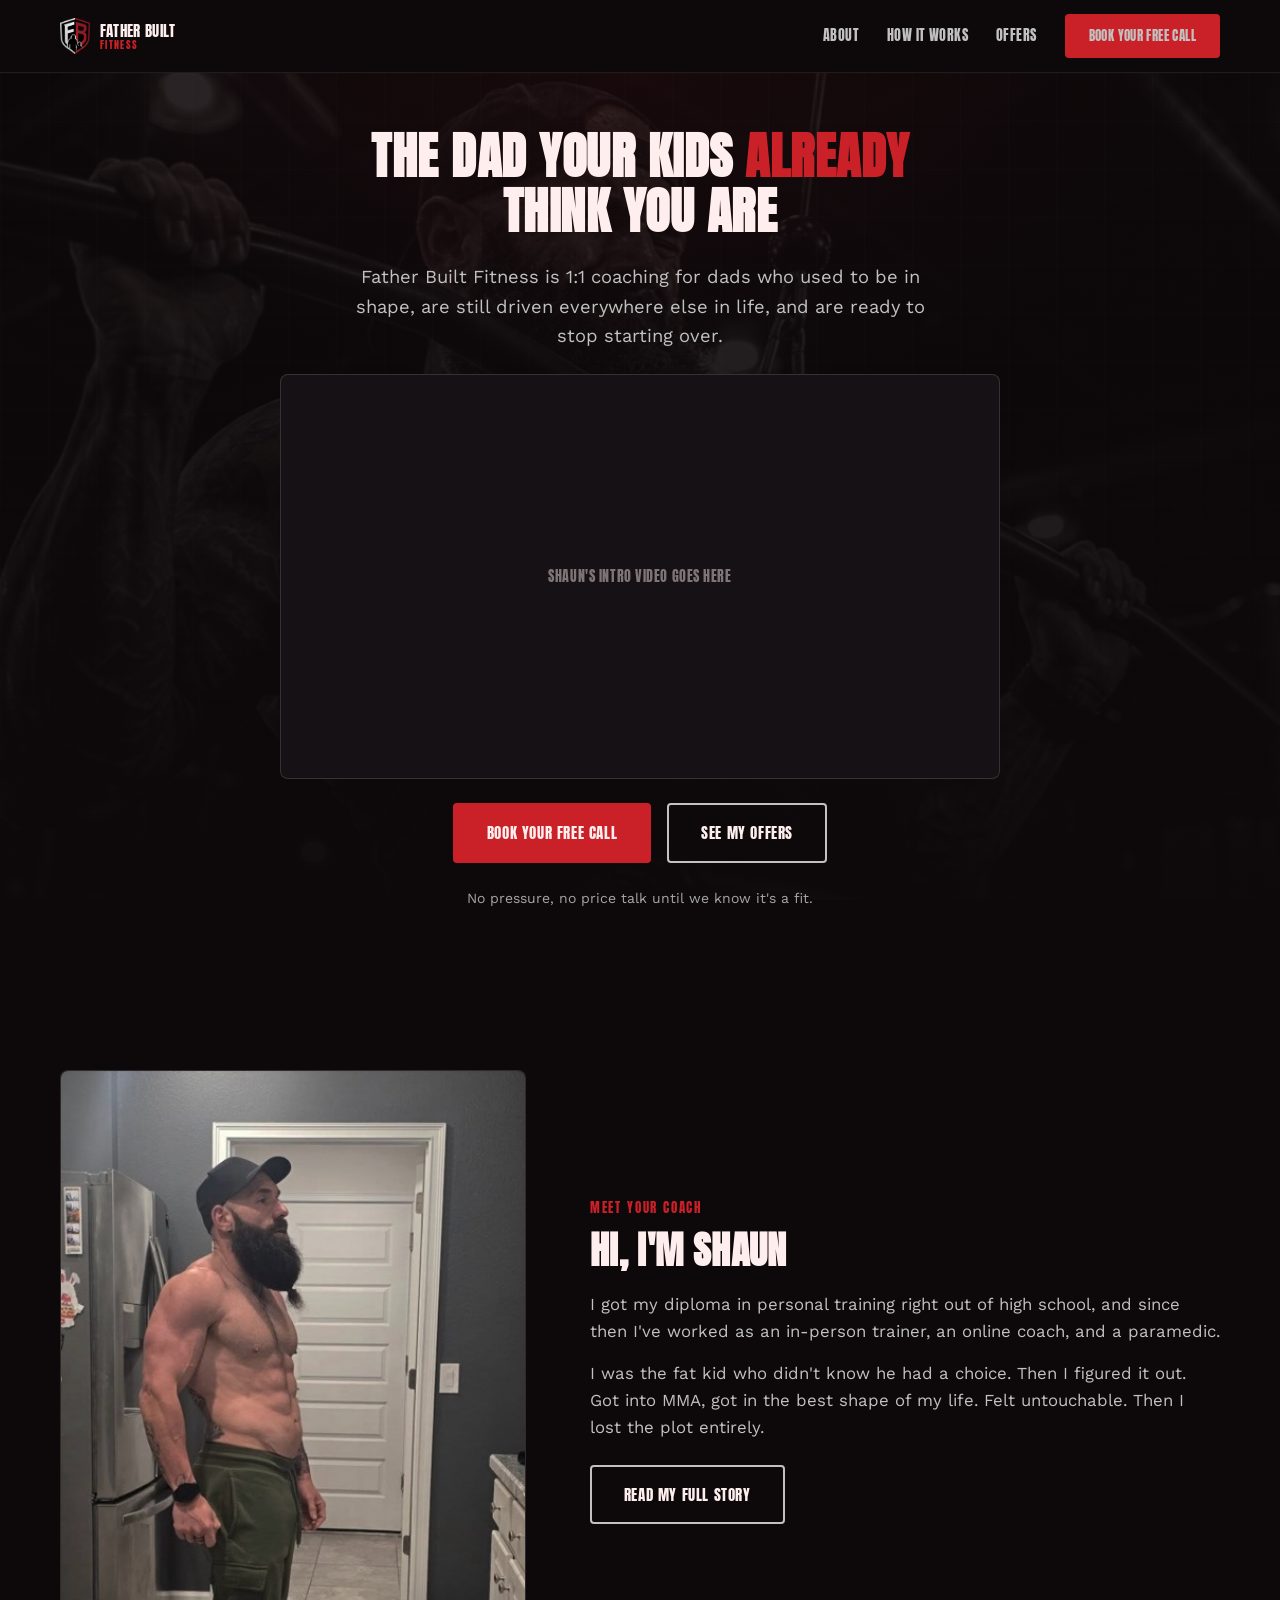
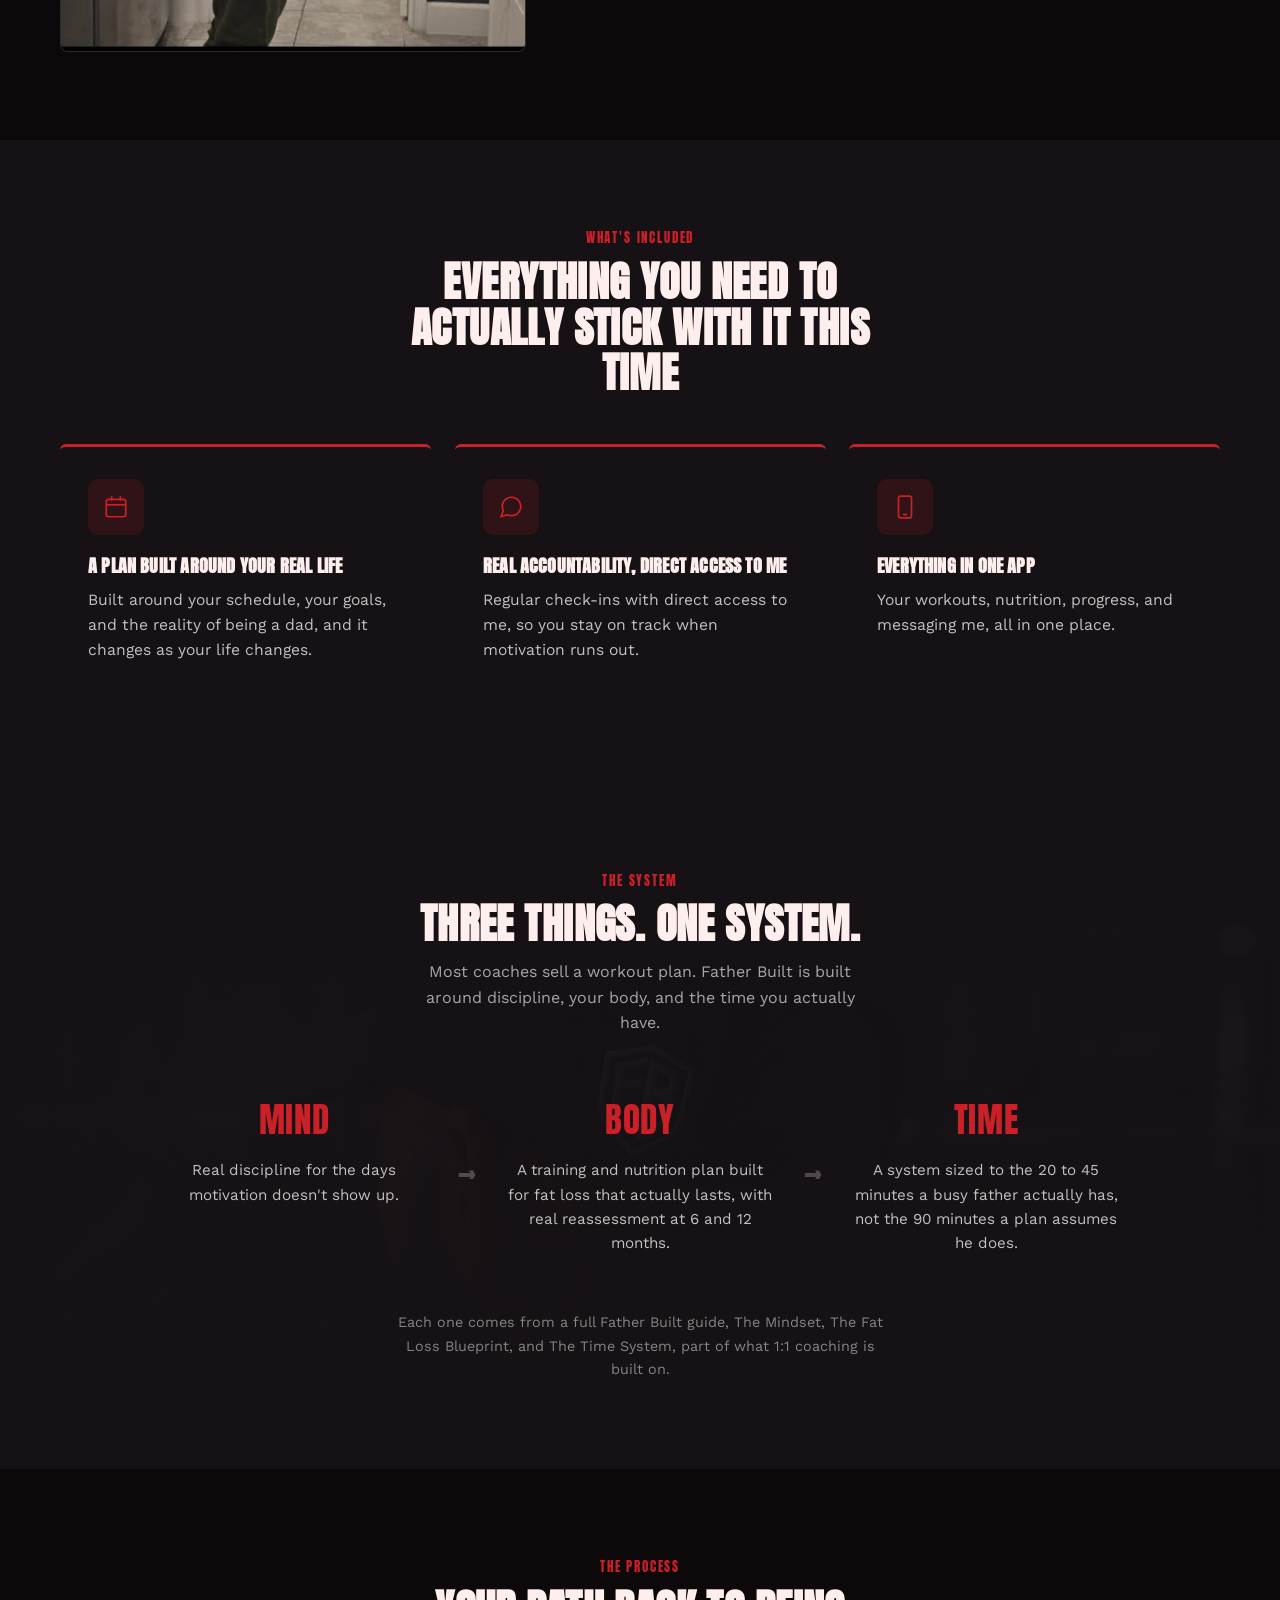
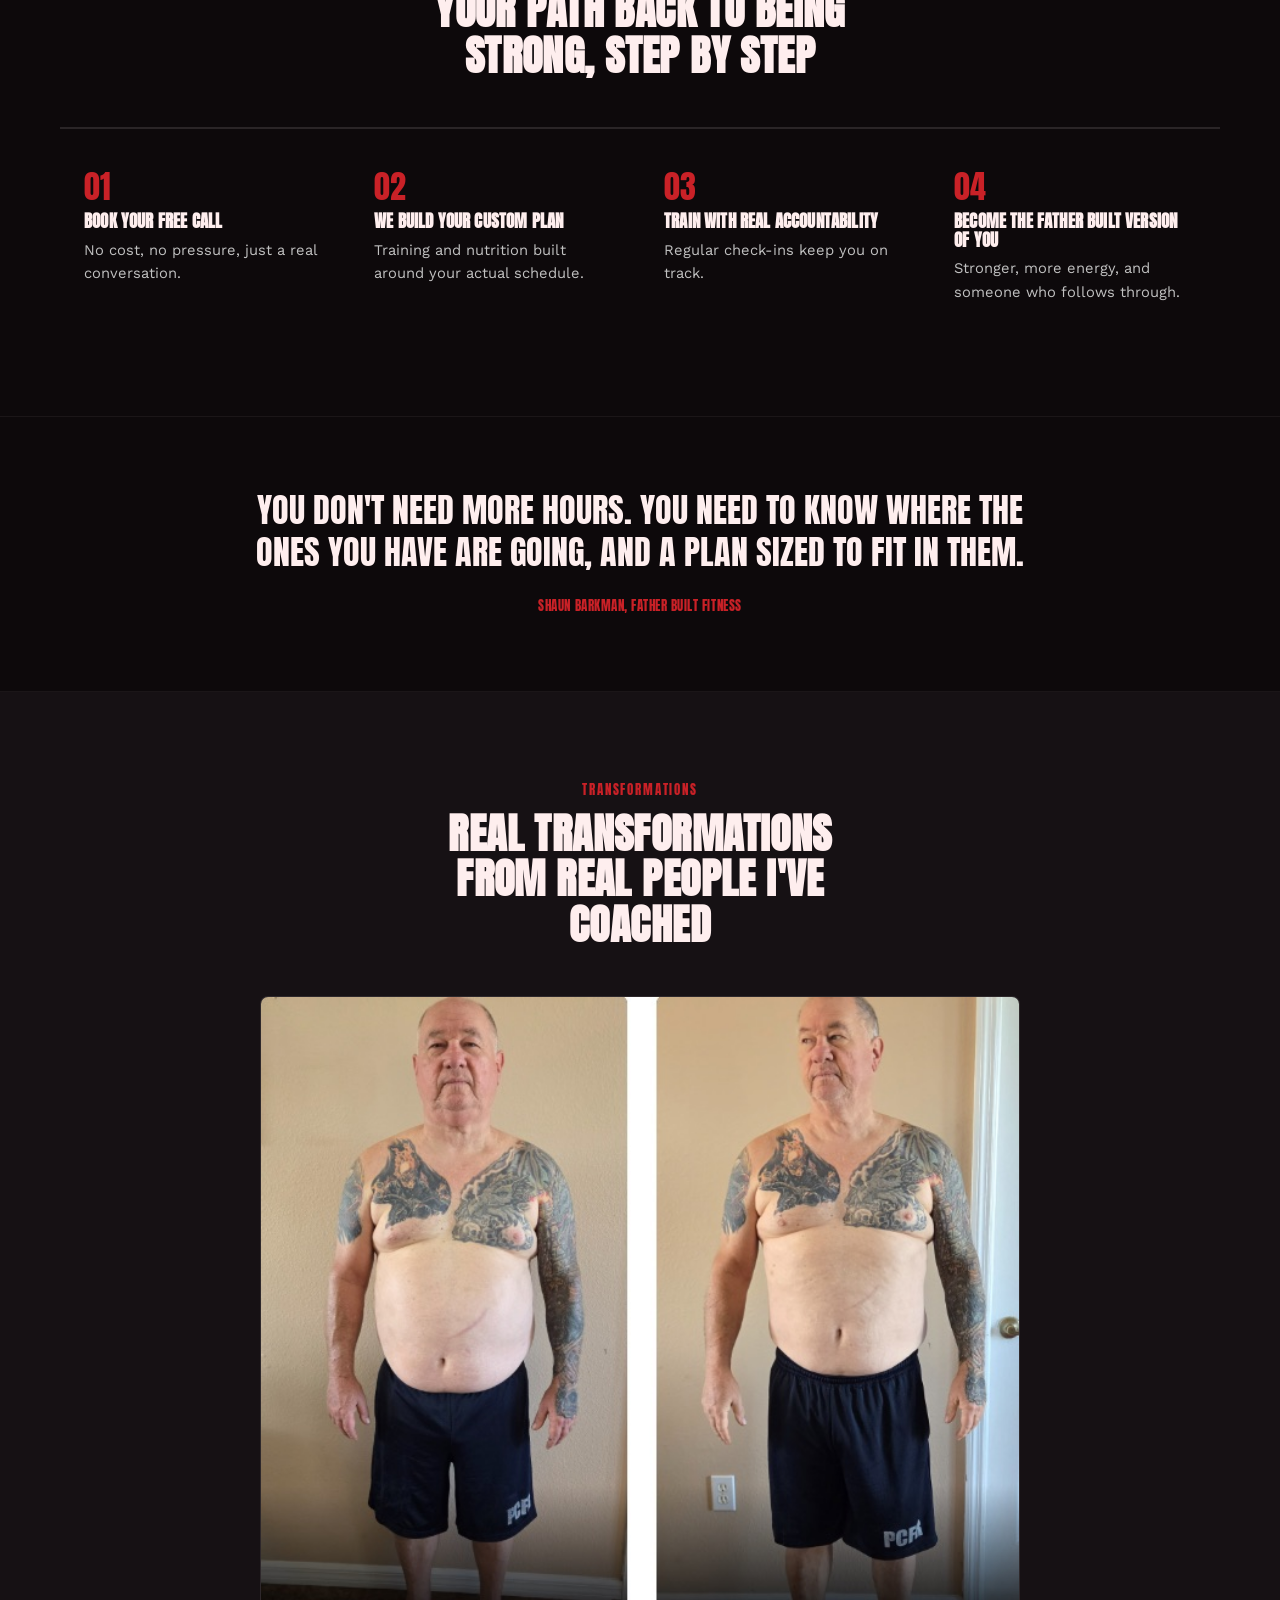
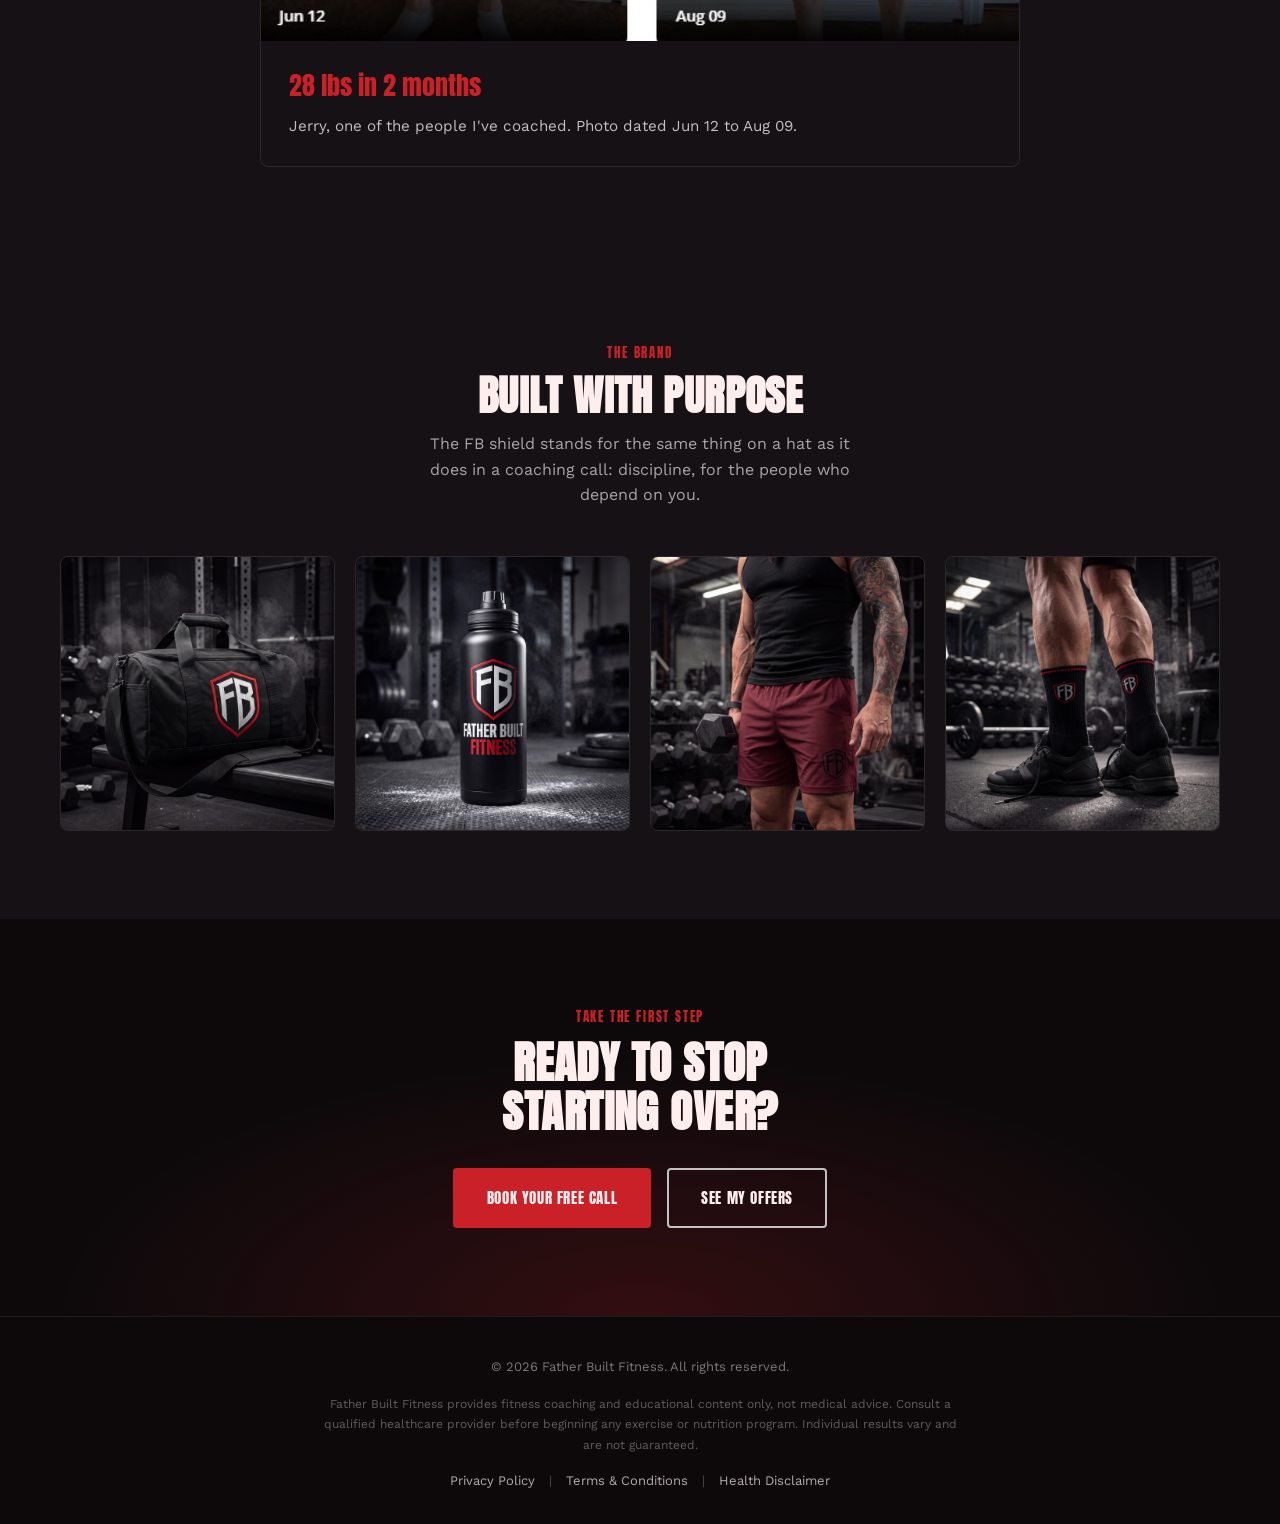
==== commit cdd4cacc: "Replace shield and full logo with new transparent-background artwork" ====
--- a/index.html
+++ b/index.html
@@ -8,14 +8,14 @@
 <link rel="preconnect" href="https://fonts.googleapis.com">
 <link rel="preconnect" href="https://fonts.gstatic.com" crossorigin>
 <link href="https://fonts.googleapis.com/css2?family=Anton&family=Work+Sans:wght@400;500;600;700&display=swap" rel="stylesheet">
-<link rel="stylesheet" href="css/styles.css?v=15">
+<link rel="stylesheet" href="css/styles.css?v=21">
 </head>
 <body>
 
 <header class="site-header">
   <div class="container">
     <a href="/" class="site-logo" aria-label="Father Built Fitness home">
-      <img src="images/logo-shield.png" alt="">
+      <img src="images/logo-shield.png?v=2" alt="">
       <span>FATHER BUILT<em>FITNESS</em></span>
     </a>
 
--- a/css/styles.css
+++ b/css/styles.css
@@ -120,7 +120,12 @@
 .btn-row {
   display: flex;
   flex-wrap: wrap;
+  justify-content: center;
   gap: 16px;
+}
+
+.about-copy .btn-row {
+  justify-content: flex-start;
 }
 
 /* ---------- Header ---------- */
@@ -254,10 +259,22 @@
 /* ---------- Offer page header (no nav, small centered logo) ---------- */
 
 .offer-header {
+  position: absolute;
+  top: 0;
+  left: 0;
+  right: 0;
+  z-index: 5;
   display: flex;
   justify-content: center;
   padding: 24px 0;
-  background: var(--color-black);
+  background: transparent;
+}
+
+/* Offer-header floats over the page's own first-section background (no
+   separate header bar), so that section needs extra top padding to clear
+   the logo, and its gradient (if any) now starts from the true page top. */
+.offer-header ~ main > section:first-child {
+  padding-top: 104px;
 }
 
 .offer-logo img {
@@ -380,6 +397,10 @@
 
 .section-head h2 {
   font-size: clamp(1.8rem, 4vw, 2.6rem);
+}
+
+.section-head + .section-head {
+  margin-top: 40px;
 }
 
 .eyebrow {
@@ -430,6 +451,20 @@
   padding: 24px;
 }
 
+.about-photo--floating {
+  background: transparent;
+  border: none;
+  aspect-ratio: auto;
+}
+
+.about-photo--floating img {
+  object-fit: contain;
+  object-position: center;
+  width: 100%;
+  height: auto;
+  filter: drop-shadow(0 25px 40px rgba(0, 0, 0, 0.55));
+}
+
 .about-photo img {
   width: 100%;
   height: 100%;
@@ -438,6 +473,7 @@
   display: block;
 }
 
+.about-copy h1,
 .about-copy h2 {
   font-size: clamp(1.8rem, 4vw, 2.4rem);
   margin-bottom: 20px;
@@ -1539,6 +1575,226 @@
   transform: rotateX(var(--tilt-x, 0deg)) rotateY(var(--tilt-y, 0deg)) translateZ(0);
 }
 
+/* ---------- Offers Hub ---------- */
+
+.offers-profile {
+  text-align: center;
+  max-width: 480px;
+  margin: 0 auto 48px;
+}
+
+.offers-avatar {
+  width: 128px;
+  height: 128px;
+  border-radius: 50%;
+  object-fit: cover;
+  object-position: center 20%;
+  margin: 0 auto 20px;
+  border: 3px solid var(--color-red);
+  display: block;
+}
+
+.offers-title {
+  font-size: clamp(1.8rem, 4vw, 2.4rem);
+  margin-bottom: 12px;
+}
+
+.offers-subtitle {
+  font-size: 1rem;
+  color: var(--color-grey);
+}
+
+.offers-grid {
+  display: grid;
+  grid-template-columns: 1fr;
+  gap: 20px;
+  max-width: 940px;
+  margin: 0 auto;
+}
+
+@media (min-width: 700px) {
+  .offers-grid {
+    grid-template-columns: repeat(2, 1fr);
+  }
+}
+
+.offer-card {
+  position: relative;
+  display: block;
+  overflow: hidden;
+  border-radius: 8px;
+  min-height: 320px;
+  text-decoration: none;
+  box-shadow: 0 8px 28px rgba(0, 0, 0, 0.35);
+  transition: transform 200ms var(--ease-out), box-shadow 200ms var(--ease-out);
+}
+
+@media (hover: hover) and (pointer: fine) {
+  .offer-card:hover {
+    transform: translateY(-4px);
+    box-shadow: 0 16px 40px rgba(0, 0, 0, 0.5);
+  }
+}
+
+.offer-card-img {
+  position: absolute;
+  inset: 0;
+  width: 100%;
+  height: 100%;
+  object-fit: cover;
+  object-position: top;
+}
+
+.offer-card-plain {
+  background:
+    radial-gradient(ellipse 90% 70% at 50% 0%, rgba(201, 33, 39, 0.35), transparent 65%),
+    var(--color-black-soft);
+}
+
+.offer-card::after {
+  content: "";
+  position: absolute;
+  inset: 0;
+  background: linear-gradient(180deg, rgba(13, 9, 11, 0.1) 0%, rgba(13, 9, 11, 0.45) 45%, rgba(13, 9, 11, 0.94) 100%);
+}
+
+.offer-card-content {
+  position: relative;
+  z-index: 1;
+  display: flex;
+  flex-direction: column;
+  align-items: flex-start;
+  justify-content: flex-end;
+  height: 100%;
+  padding: 28px 24px;
+  gap: 6px;
+}
+
+.offer-card-price {
+  font-family: var(--font-title2);
+  color: var(--color-red);
+  text-transform: uppercase;
+  letter-spacing: 0.05em;
+  font-size: 13px;
+}
+
+.offer-card-price .offer-card-was {
+  text-decoration: line-through;
+  opacity: 0.5;
+  margin-left: 6px;
+}
+
+.offer-card-title {
+  font-family: var(--font-display);
+  color: var(--color-white);
+  text-transform: uppercase;
+  font-size: 1.25rem;
+  line-height: 1.15;
+}
+
+.offer-card-desc {
+  font-size: 0.88rem;
+  color: rgba(254, 238, 238, 0.85);
+}
+
+.offer-card-btn {
+  display: inline-flex;
+  margin-top: 8px;
+  padding: 8px 20px;
+  border: 1.5px solid rgba(254, 238, 238, 0.85);
+  border-radius: 999px;
+  font-size: 0.78rem;
+  font-weight: 600;
+  color: var(--color-white);
+  background: rgba(254, 238, 238, 0.08);
+  transition: background 200ms var(--ease-out), border-color 200ms var(--ease-out);
+}
+
+.offer-card:hover .offer-card-btn {
+  background: var(--color-red);
+  border-color: var(--color-red);
+}
+
+/* ---------- Product detail pages (offer pages) ---------- */
+
+.hero-banner-img {
+  display: block;
+  width: auto;
+  max-width: 100%;
+  max-height: 420px;
+  margin: 0 auto 32px;
+  border-radius: 8px;
+  box-shadow: 0 20px 50px rgba(0, 0, 0, 0.5);
+}
+
+.hero-banner-img--floating {
+  border-radius: 0;
+  box-shadow: none;
+  filter: drop-shadow(0 20px 35px rgba(0, 0, 0, 0.55));
+}
+
+.product-price {
+  font-family: var(--font-display);
+  font-size: 2rem;
+  color: var(--color-red);
+  margin-bottom: 4px;
+}
+
+.product-price .was-price {
+  color: rgba(254, 238, 238, 0.4);
+  text-decoration: line-through;
+  font-size: 1.2rem;
+  margin-left: 10px;
+}
+
+.product-free-tag {
+  font-family: var(--font-display);
+  font-size: 1.6rem;
+  color: var(--color-red);
+  margin-bottom: 4px;
+}
+
+.checklist {
+  list-style: none;
+  margin: 0 auto;
+  padding: 0;
+  max-width: 640px;
+  display: flex;
+  flex-direction: column;
+  gap: 14px;
+  text-align: left;
+}
+
+.checklist li {
+  display: flex;
+  align-items: flex-start;
+  gap: 12px;
+  font-size: 0.98rem;
+  color: var(--color-grey);
+}
+
+.checklist li::before {
+  content: "\2713";
+  flex: 0 0 24px;
+  height: 24px;
+  border-radius: 4px;
+  background: var(--color-red);
+  color: var(--color-white);
+  display: flex;
+  align-items: center;
+  justify-content: center;
+  font-size: 0.8rem;
+  font-weight: 700;
+}
+
+.product-disclaimer {
+  max-width: 700px;
+  margin: 0 auto;
+  font-size: 0.85rem;
+  color: rgba(193, 193, 193, 0.65);
+  text-align: center;
+}
+
 @media (prefers-reduced-motion: reduce) {
   html {
     scroll-behavior: auto;
